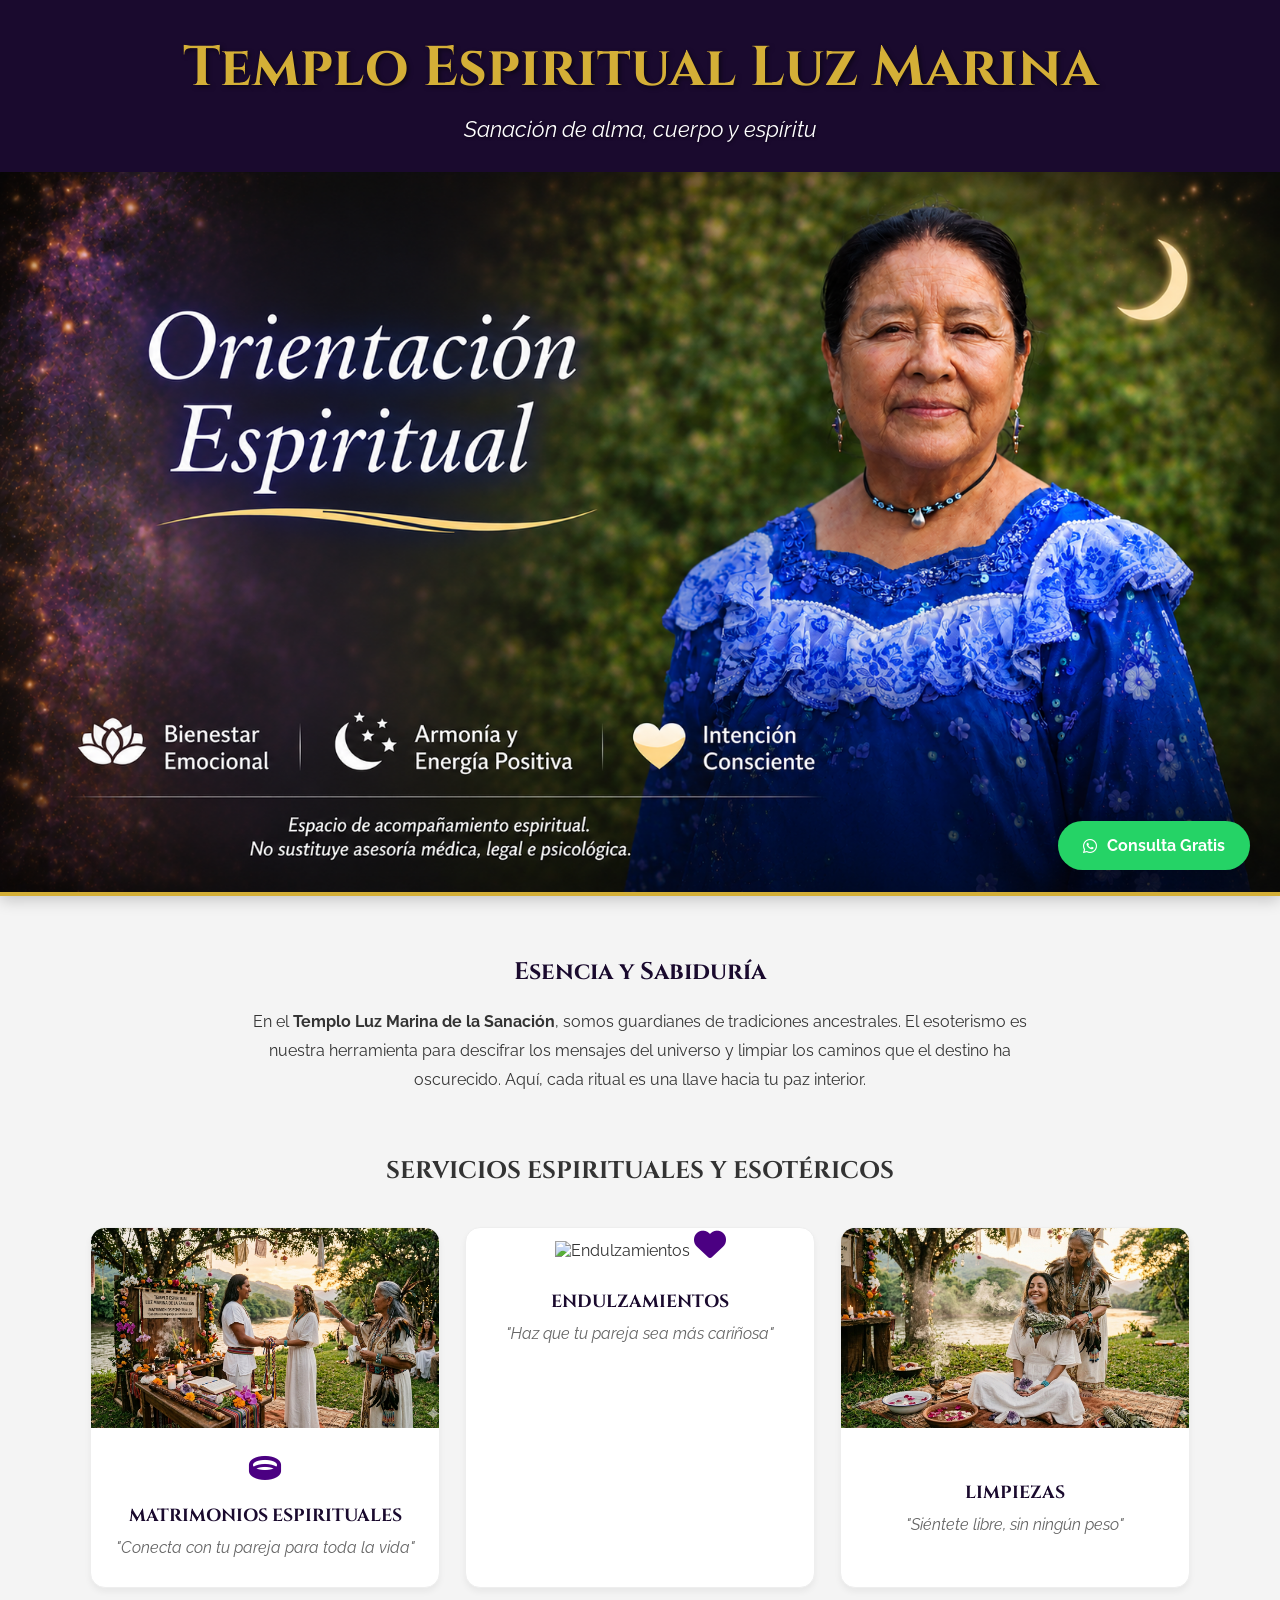
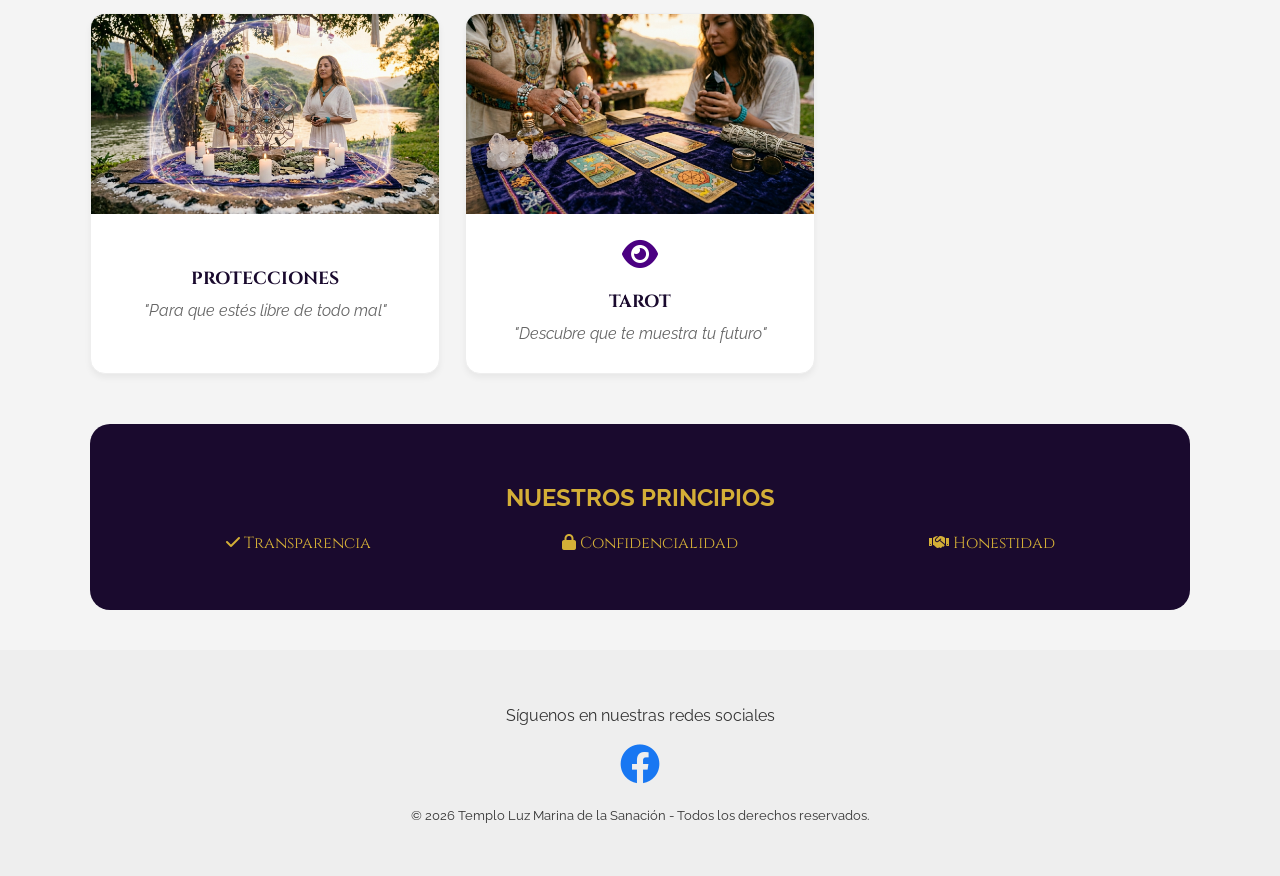
==== index.html @ 61e60ffb "Add files via upload" ====
<!DOCTYPE html>
<html lang="es">
<head>
    <meta charset="UTF-8">
    <meta name="viewport" content="width=device-width, initial-scale=1.0">
    <title>Templo Luz Marina - Sanación y Guía</title>
    <link href="https://fonts.googleapis.com/css2?family=Cinzel:wght@400;700&family=Raleway:wght@300;400&display=swap" rel="stylesheet">
    <link rel="stylesheet" href="https://cdnjs.cloudflare.com/ajax/libs/font-awesome/6.0.0/css/all.min.css">
    
    <style>
        :root {
            --oro: #D4AF37;
            --violeta-oscuro: #1a0a2e;
            --violeta-luz: #4b0082;
            --blanco: #ffffff;
        }

        body {
            margin: 0;
            font-family: 'Raleway', sans-serif;
            background-color: #f4f4f4;
            color: #333;
        }

        /* Hero Section - Panorámico equilibrado */
        header {
            width: 100%;
            border-bottom: 4px solid var(--oro);
            box-shadow: 0 4px 15px rgba(0,0,0,0.2);
            background-color: var(--violeta-oscuro);
            display: flex;
            flex-direction: column;
        }

        /* Bloque de texto equilibrado */
        .header-text-block {
            text-align: center;
            padding: 30px 20px;
            background: var(--violeta-oscuro);
            margin: 0;
        }

        .header-image {
            width: 100%;
            height: auto;
            display: block;
        }

        /* Estilos del Título Principal en Código */
        .header-text-block h1 { 
            font-family: 'Cinzel', serif; 
            font-size: 3.5rem; 
            margin: 0 0 10px 0; 
            color: var(--oro);
            text-shadow: 2px 2px 4px rgba(0,0,0,0.5); 
        }

        /* Estilos del Subtítulo en Código */
        .header-text-block p { 
            font-size: 1.4rem; 
            color: #fff; 
            font-style: italic; 
            margin: 0;
            text-shadow: 1px 1px 3px rgba(0,0,0,0.5); 
        }

        .container { max-width: 1100px; margin: auto; padding: 40px 20px; }

        /* Secciones */
        .seccion-texto { text-align: center; margin-bottom: 60px; }
        .seccion-texto h2 { font-family: 'Cinzel', serif; color: var(--violeta-oscuro); }
        .seccion-texto p { line-height: 1.8; max-width: 800px; margin: auto; }

        /* Cuadrícula de Servicios */
        .servicios-grid {
            display: grid;
            grid-template-columns: repeat(auto-fit, minmax(300px, 1fr));
            gap: 25px;
        }

        .card {
            background: white;
            padding: 0 0 30px 0; 
            border-radius: 15px;
            text-align: center;
            border: 1px solid #eee;
            transition: transform 0.3s ease;
            overflow: hidden; 
            box-shadow: 0 4px 6px rgba(0,0,0,0.05);
        }

        .card:hover {
            transform: translateY(-10px);
            border-color: var(--oro);
        }

        /* Estilo para las imágenes de los servicios */
        .card img {
            width: 100%;
            height: 200px;
            object-fit: cover;
            margin-bottom: 20px;
        }

        .card i { font-size: 2rem; color: var(--violeta-luz); margin-bottom: 10px; }
        .card h3 { font-family: 'Cinzel', serif; font-size: 1.1rem; color: var(--violeta-oscuro); margin: 10px 15px; }
        .card p { margin: 0 15px; font-style: italic; color: #666; }

        /* Principios */
        .principios-bar {
            background: var(--violeta-oscuro);
            color: var(--oro);
            padding: 40px;
            text-align: center;
            border-radius: 20px;
            margin-top: 50px;
        }

        .principios-list {
            display: flex;
            justify-content: space-around;
            flex-wrap: wrap;
            list-style: none;
            padding: 0;
            font-family: 'Cinzel', serif;
        }

        /* Botón de Contacto Flotante */
        .floating-ws {
            position: fixed;
            bottom: 30px;
            right: 30px;
            background-color: #25d366;
            color: white;
            padding: 15px 25px;
            border-radius: 50px;
            text-decoration: none;
            font-weight: bold;
            box-shadow: 0 4px 15px rgba(0,0,0,0.2);
            z-index: 1000;
            display: flex;
            align-items: center;
            gap: 10px;
            transition: 0.3s ease;
        }

        .floating-ws:hover {
            background-color: #20b358;
            transform: scale(1.05);
        }

        footer { text-align: center; padding: 40px; background: #eee; }
        .fb-icon { color: #1877F2; font-size: 2.5rem; text-decoration: none; transition: 0.3s ease; }
        .fb-icon:hover { color: #145dbf; transform: scale(1.1); }

        /* Ajustes para pantallas de celulares */
        @media (max-width: 768px) {
            .header-text-block { padding: 20px 10px; }
            .header-text-block h1 { font-size: 2.0rem; }
            .header-text-block p { font-size: 1.0rem; }
        }

    </style>
</head>
<body>

<header>
    <div class="header-text-block">
        <h1>Templo Espiritual Luz Marina</h1>
        <p>Sanación de alma, cuerpo y espíritu</p>
    </div>
    <img src="portada.png" class="header-image" alt="Templo Espiritual Luz Marina">
</header>

<div class="container">
    <section class="seccion-texto">
        <h2>Esencia y Sabiduría</h2>
        <p>En el <strong>Templo Luz Marina de la Sanación</strong>, somos guardianes de tradiciones ancestrales. El esoterismo es nuestra herramienta para descifrar los mensajes del universo y limpiar los caminos que el destino ha oscurecido. Aquí, cada ritual es una llave hacia tu paz interior.</p>
    </section>

    <h2 style="text-align:center; font-family: 'Cinzel'; margin-bottom: 40px;">SERVICIOS ESPIRITUALES Y ESOTÉRICOS</h2>
    
    <div class="servicios-grid">
        <a href="https://wa.me/17164945963?text=Hola,%20te%20estoy%20contactando%20para%20realizar%20un%20matrimonio%20espiritual" target="_blank" class="card" style="text-decoration: none; color: inherit; display: block;">
            <img src="matrimonios.png.png" alt="Matrimonios Espirituales">
            <i class="fas fa-ring"></i>
            <h3>MATRIMONIOS ESPIRITUALES</h3>
            <p>"Conecta con tu pareja para toda la vida"</p>
        </a>

        <a href="https://wa.me/17164945963?text=Hola,%20te%20estoy%20contactando%20para%20realizar%20un%20endulzamiento" target="_blank" class="card" style="text-decoration: none; color: inherit; display: block;">
            <img src="endulzamientos.png.png" alt="Endulzamientos">
            <i class="fas fa-heart"></i>
            <h3>ENDULZAMIENTOS</h3>
            <p>"Haz que tu pareja sea más cariñosa"</p>
        </a>

        <a href="https://wa.me/17164945963?text=Hola,%20te%20estoy%20contactando%20para%20realizar%20una%20limpieza" target="_blank" class="card" style="text-decoration: none; color: inherit; display: block;">
            <img src="limpiezas.png.png" alt="Limpiezas">
            <i class="fas fa-sparkles"></i>
            <h3>LIMPIEZAS</h3>
            <p>"Siéntete libre, sin ningún peso"</p>
        </a>

        <a href="https://wa.me/17164945963?text=Hola,%20te%20estoy%20contactando%20para%20realizar%20una%20protecci%C3%B3n" target="_blank" class="card" style="text-decoration: none; color: inherit; display: block;">
            <img src="protecciones.png.png" alt="Protecciones">
            <i class="fas fa-shield-halved"></i>
            <h3>PROTECCIONES</h3>
            <p>"Para que estés libre de todo mal"</p>
        </a>

        <a href="https://wa.me/17164945963?text=Hola,%20te%20estoy%20contactando%20para%20realizar%20una%20lectura%20de%20tarot" target="_blank" class="card" style="text-decoration: none; color: inherit; display: block;">
            <img src="tarot.png.png" alt="Tarot">
            <i class="fas fa-eye"></i>
            <h3>TAROT</h3>
            <p>"Descubre que te muestra tu futuro"</p>
        </a>
    </div>

    <section class="principios-bar">
        <h2>NUESTROS PRINCIPIOS</h2>
        <ul class="principios-list">
            <li><i class="fas fa-check"></i> Transparencia</li>
            <li><i class="fas fa-lock"></i> Confidencialidad</li>
            <li><i class="fas fa-handshake"></i> Honestidad</li>
        </ul>
    </section>
</div>

<footer>
    <p>Síguenos en nuestras redes sociales</p>
    <a href="https://www.facebook.com/share/1Cs2CibDxt/?mibextid=wwXIfr" class="fb-icon" target="_blank"><i class="fab fa-facebook"></i></a>
    <p style="font-size: 0.8rem; margin-top: 20px;">&copy; 2026 Templo Luz Marina de la Sanación - Todos los derechos reservados.</p>
</footer>

<a href="https://wa.me/17164945963?text=Hola,%20deseo%20una%20consulta%20en%20el%20Templo%20Luz%20Marina" class="floating-ws" target="_blank">
    <i class="fab fa-whatsapp"></i> Consulta Gratis
</a>

</body>
</html>
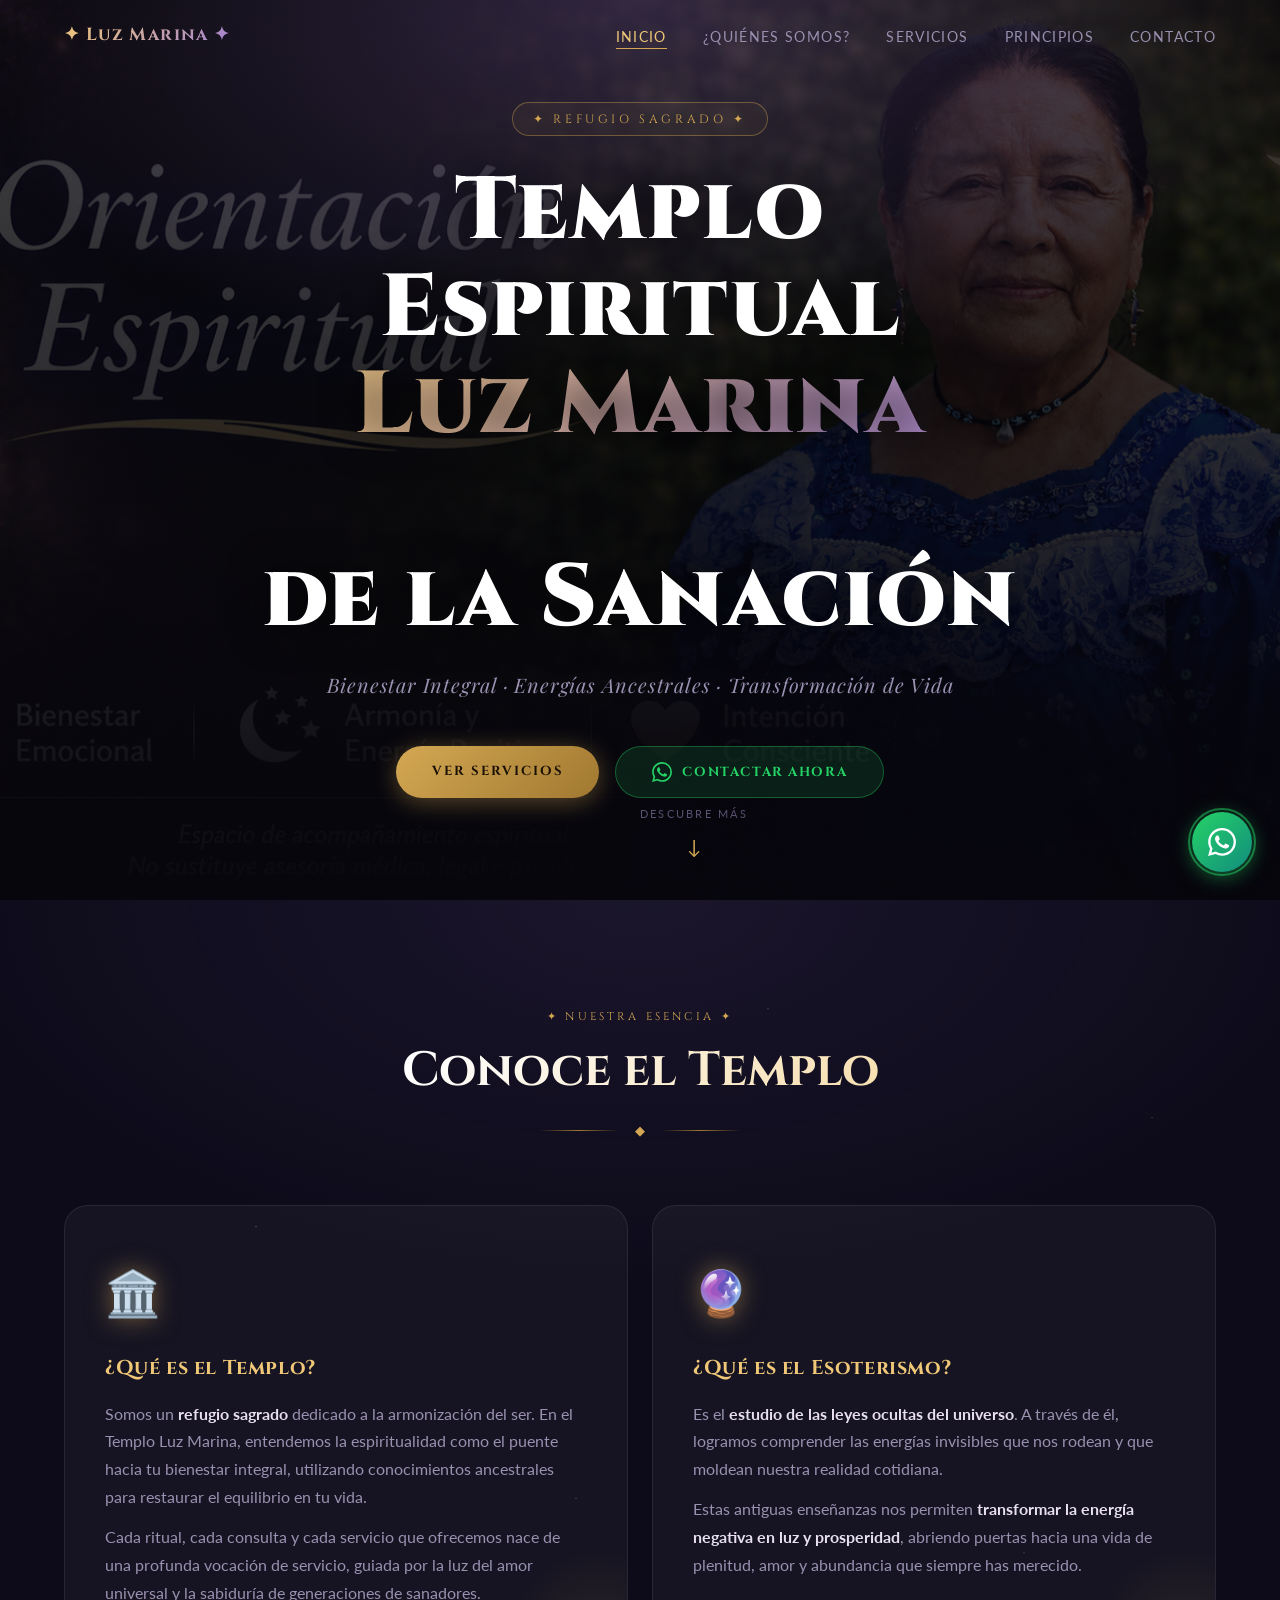
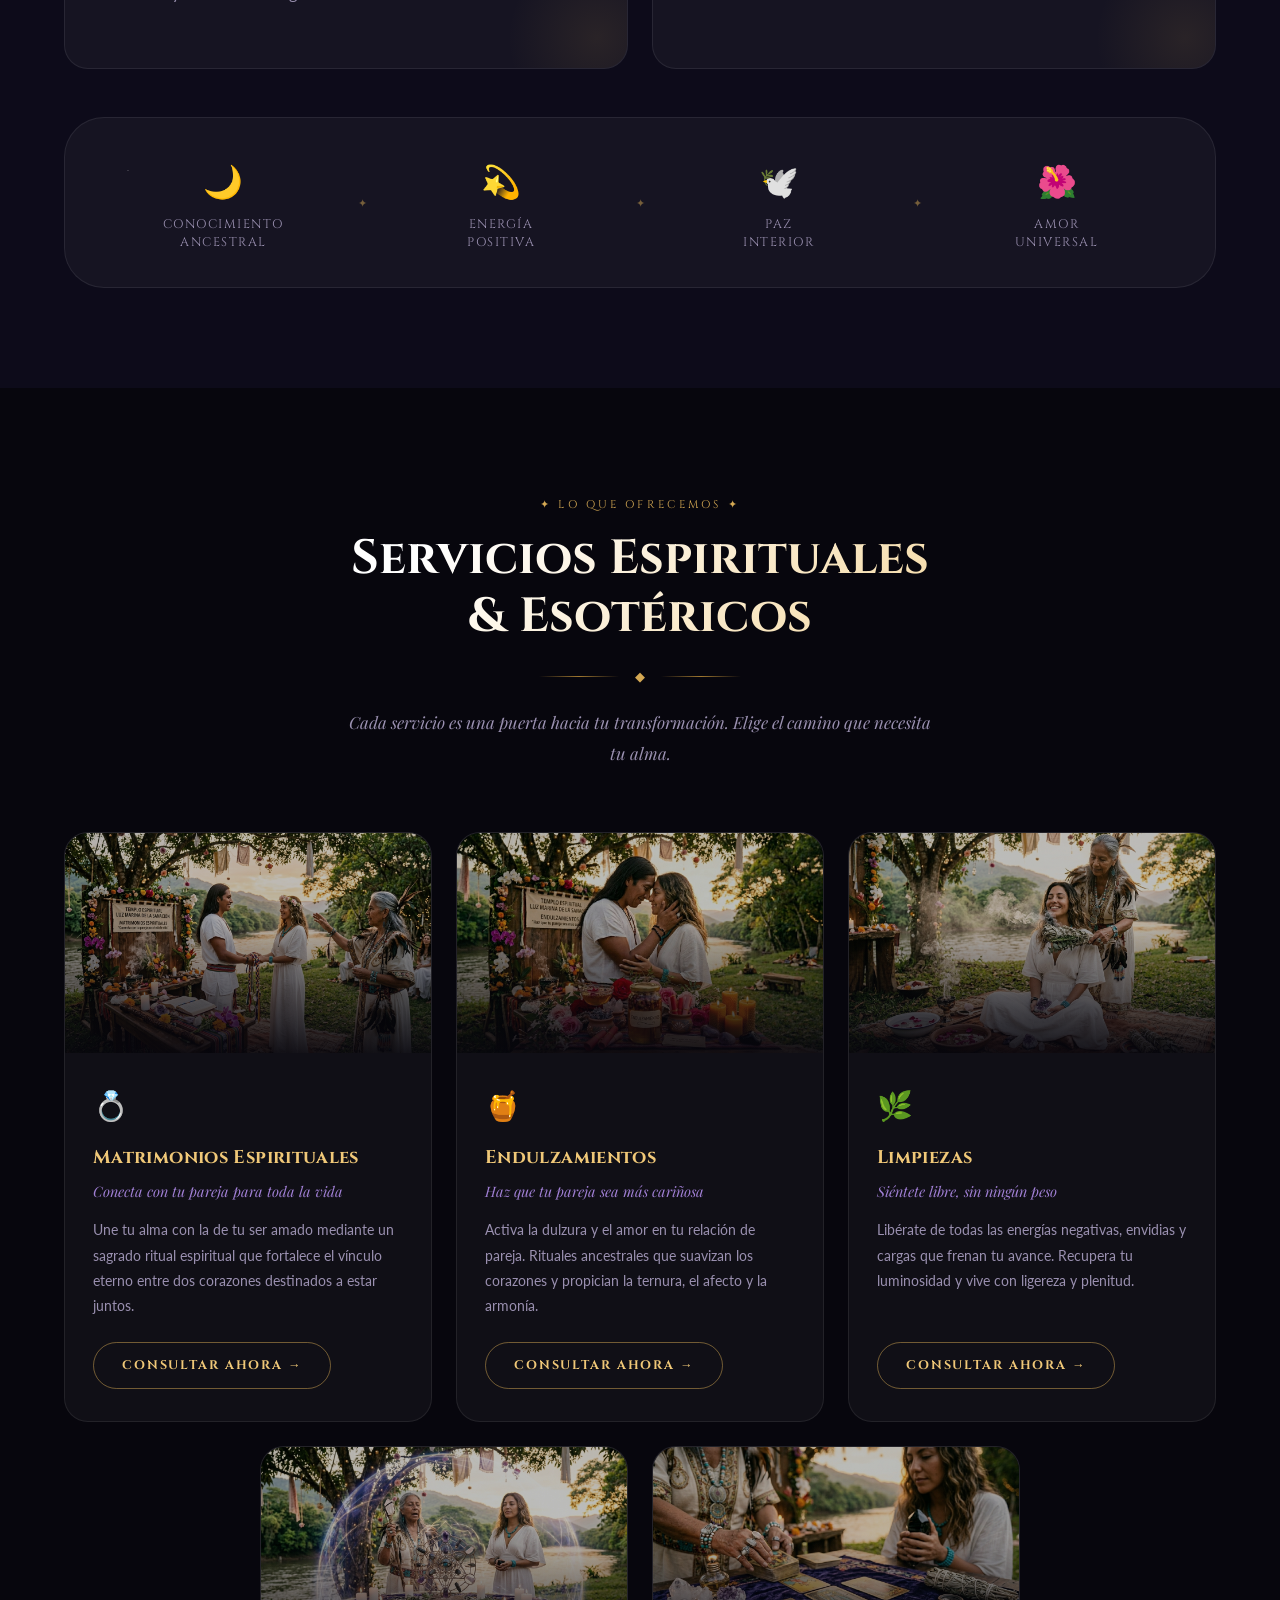
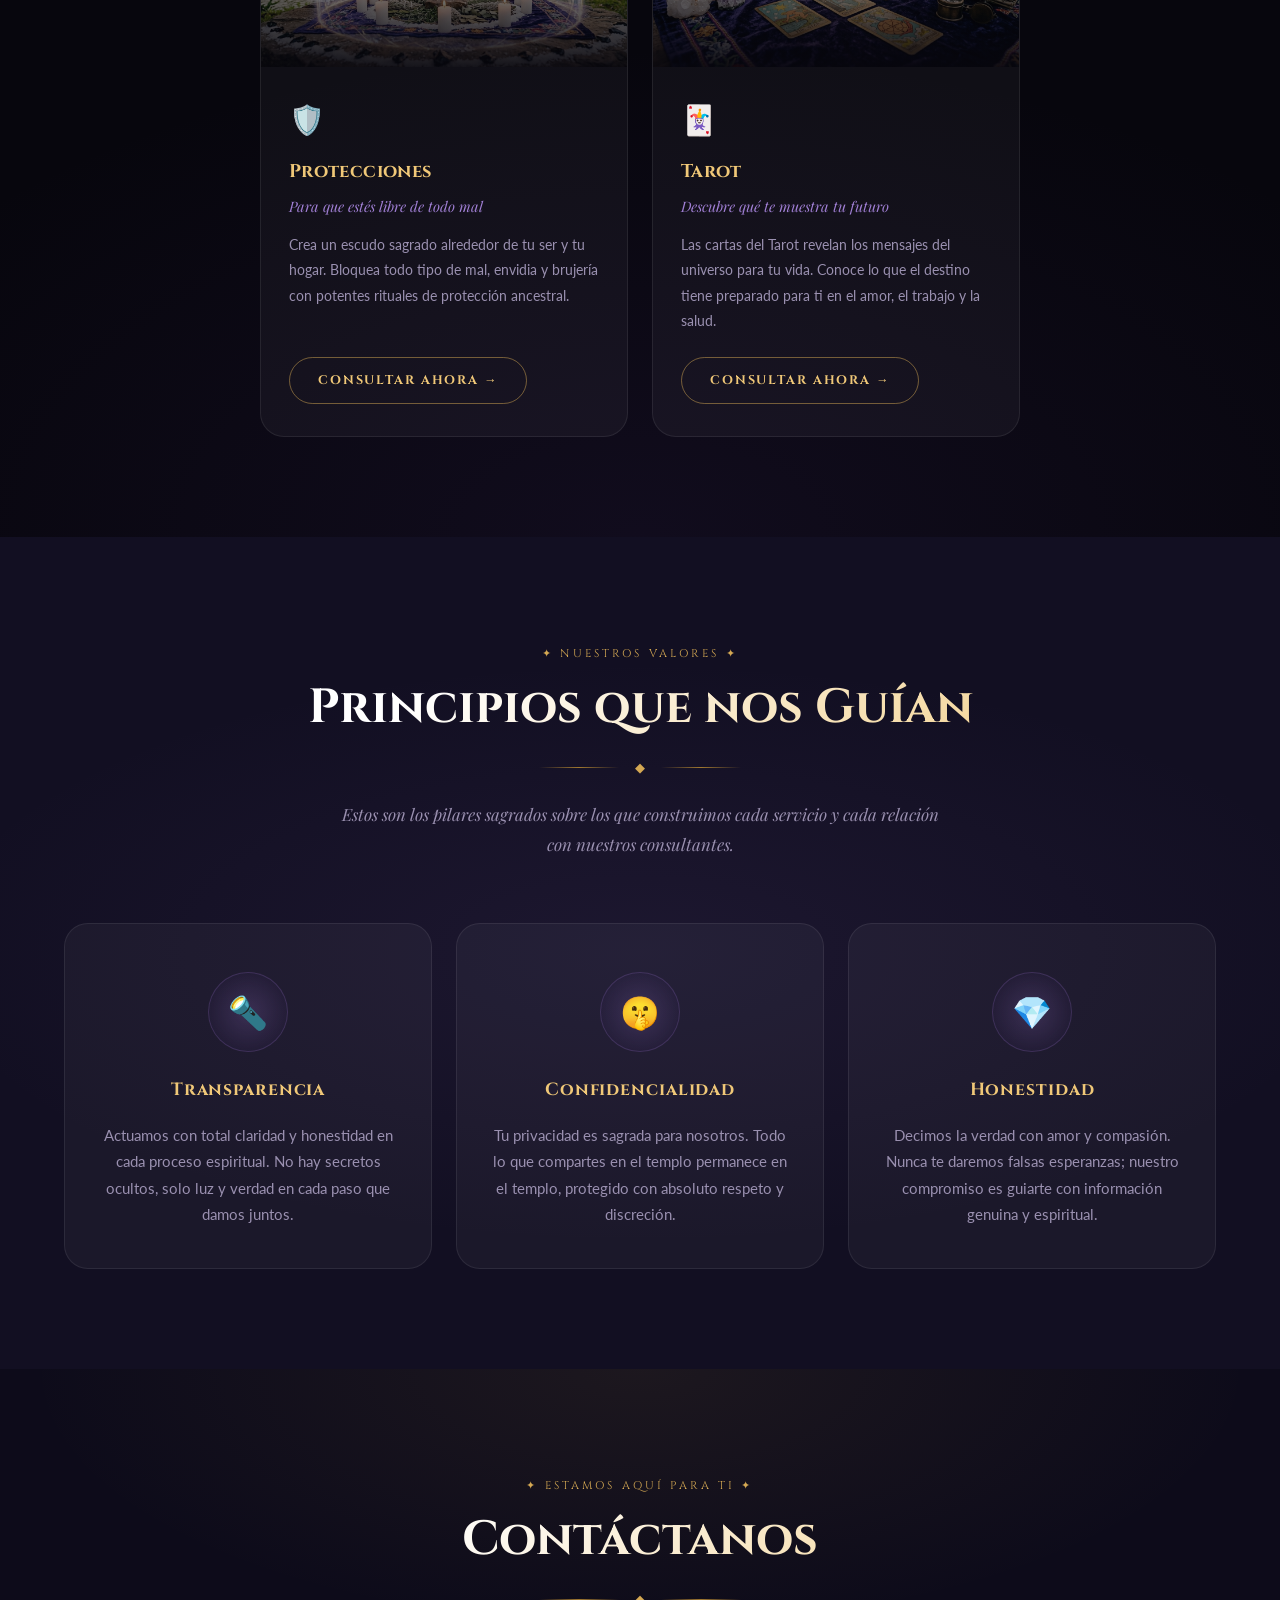
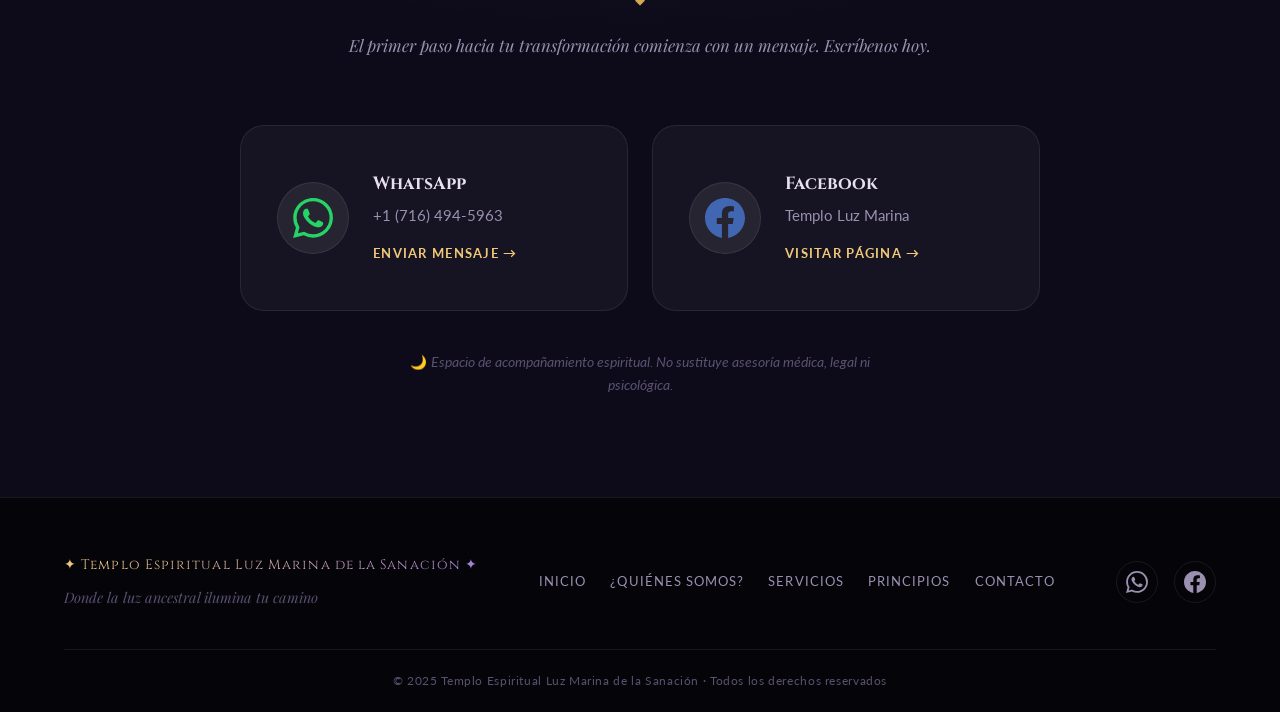
==== commit cfd51432: "Add files via upload" ====
--- a/index.html
+++ b/index.html
@@ -1,241 +1,353 @@
-<!DOCTYPE html>
-<html lang="es">
-<head>
-    <meta charset="UTF-8">
-    <meta name="viewport" content="width=device-width, initial-scale=1.0">
-    <title>Templo Luz Marina - Sanación y Guía</title>
-    <link href="https://fonts.googleapis.com/css2?family=Cinzel:wght@400;700&family=Raleway:wght@300;400&display=swap" rel="stylesheet">
-    <link rel="stylesheet" href="https://cdnjs.cloudflare.com/ajax/libs/font-awesome/6.0.0/css/all.min.css">
-    
-    <style>
-        :root {
-            --oro: #D4AF37;
-            --violeta-oscuro: #1a0a2e;
-            --violeta-luz: #4b0082;
-            --blanco: #ffffff;
-        }
-
-        body {
-            margin: 0;
-            font-family: 'Raleway', sans-serif;
-            background-color: #f4f4f4;
-            color: #333;
-        }
-
-        /* Hero Section - Panorámico equilibrado */
-        header {
-            width: 100%;
-            border-bottom: 4px solid var(--oro);
-            box-shadow: 0 4px 15px rgba(0,0,0,0.2);
-            background-color: var(--violeta-oscuro);
-            display: flex;
-            flex-direction: column;
-        }
-
-        /* Bloque de texto equilibrado */
-        .header-text-block {
-            text-align: center;
-            padding: 30px 20px;
-            background: var(--violeta-oscuro);
-            margin: 0;
-        }
-
-        .header-image {
-            width: 100%;
-            height: auto;
-            display: block;
-        }
-
-        /* Estilos del Título Principal en Código */
-        .header-text-block h1 { 
-            font-family: 'Cinzel', serif; 
-            font-size: 3.5rem; 
-            margin: 0 0 10px 0; 
-            color: var(--oro);
-            text-shadow: 2px 2px 4px rgba(0,0,0,0.5); 
-        }
-
-        /* Estilos del Subtítulo en Código */
-        .header-text-block p { 
-            font-size: 1.4rem; 
-            color: #fff; 
-            font-style: italic; 
-            margin: 0;
-            text-shadow: 1px 1px 3px rgba(0,0,0,0.5); 
-        }
-
-        .container { max-width: 1100px; margin: auto; padding: 40px 20px; }
-
-        /* Secciones */
-        .seccion-texto { text-align: center; margin-bottom: 60px; }
-        .seccion-texto h2 { font-family: 'Cinzel', serif; color: var(--violeta-oscuro); }
-        .seccion-texto p { line-height: 1.8; max-width: 800px; margin: auto; }
-
-        /* Cuadrícula de Servicios */
-        .servicios-grid {
-            display: grid;
-            grid-template-columns: repeat(auto-fit, minmax(300px, 1fr));
-            gap: 25px;
-        }
-
-        .card {
-            background: white;
-            padding: 0 0 30px 0; 
-            border-radius: 15px;
-            text-align: center;
-            border: 1px solid #eee;
-            transition: transform 0.3s ease;
-            overflow: hidden; 
-            box-shadow: 0 4px 6px rgba(0,0,0,0.05);
-        }
-
-        .card:hover {
-            transform: translateY(-10px);
-            border-color: var(--oro);
-        }
-
-        /* Estilo para las imágenes de los servicios */
-        .card img {
-            width: 100%;
-            height: 200px;
-            object-fit: cover;
-            margin-bottom: 20px;
-        }
-
-        .card i { font-size: 2rem; color: var(--violeta-luz); margin-bottom: 10px; }
-        .card h3 { font-family: 'Cinzel', serif; font-size: 1.1rem; color: var(--violeta-oscuro); margin: 10px 15px; }
-        .card p { margin: 0 15px; font-style: italic; color: #666; }
-
-        /* Principios */
-        .principios-bar {
-            background: var(--violeta-oscuro);
-            color: var(--oro);
-            padding: 40px;
-            text-align: center;
-            border-radius: 20px;
-            margin-top: 50px;
-        }
-
-        .principios-list {
-            display: flex;
-            justify-content: space-around;
-            flex-wrap: wrap;
-            list-style: none;
-            padding: 0;
-            font-family: 'Cinzel', serif;
-        }
-
-        /* Botón de Contacto Flotante */
-        .floating-ws {
-            position: fixed;
-            bottom: 30px;
-            right: 30px;
-            background-color: #25d366;
-            color: white;
-            padding: 15px 25px;
-            border-radius: 50px;
-            text-decoration: none;
-            font-weight: bold;
-            box-shadow: 0 4px 15px rgba(0,0,0,0.2);
-            z-index: 1000;
-            display: flex;
-            align-items: center;
-            gap: 10px;
-            transition: 0.3s ease;
-        }
-
-        .floating-ws:hover {
-            background-color: #20b358;
-            transform: scale(1.05);
-        }
-
-        footer { text-align: center; padding: 40px; background: #eee; }
-        .fb-icon { color: #1877F2; font-size: 2.5rem; text-decoration: none; transition: 0.3s ease; }
-        .fb-icon:hover { color: #145dbf; transform: scale(1.1); }
-
-        /* Ajustes para pantallas de celulares */
-        @media (max-width: 768px) {
-            .header-text-block { padding: 20px 10px; }
-            .header-text-block h1 { font-size: 2.0rem; }
-            .header-text-block p { font-size: 1.0rem; }
-        }
-
-    </style>
-</head>
-<body>
-
-<header>
-    <div class="header-text-block">
-        <h1>Templo Espiritual Luz Marina</h1>
-        <p>Sanación de alma, cuerpo y espíritu</p>
-    </div>
-    <img src="portada.png" class="header-image" alt="Templo Espiritual Luz Marina">
-</header>
-
-<div class="container">
-    <section class="seccion-texto">
-        <h2>Esencia y Sabiduría</h2>
-        <p>En el <strong>Templo Luz Marina de la Sanación</strong>, somos guardianes de tradiciones ancestrales. El esoterismo es nuestra herramienta para descifrar los mensajes del universo y limpiar los caminos que el destino ha oscurecido. Aquí, cada ritual es una llave hacia tu paz interior.</p>
-    </section>
-
-    <h2 style="text-align:center; font-family: 'Cinzel'; margin-bottom: 40px;">SERVICIOS ESPIRITUALES Y ESOTÉRICOS</h2>
-    
-    <div class="servicios-grid">
-        <a href="https://wa.me/17164945963?text=Hola,%20te%20estoy%20contactando%20para%20realizar%20un%20matrimonio%20espiritual" target="_blank" class="card" style="text-decoration: none; color: inherit; display: block;">
-            <img src="matrimonios.png.png" alt="Matrimonios Espirituales">
-            <i class="fas fa-ring"></i>
-            <h3>MATRIMONIOS ESPIRITUALES</h3>
-            <p>"Conecta con tu pareja para toda la vida"</p>
-        </a>
-
-        <a href="https://wa.me/17164945963?text=Hola,%20te%20estoy%20contactando%20para%20realizar%20un%20endulzamiento" target="_blank" class="card" style="text-decoration: none; color: inherit; display: block;">
-            <img src="endulzamientos.png.png" alt="Endulzamientos">
-            <i class="fas fa-heart"></i>
-            <h3>ENDULZAMIENTOS</h3>
-            <p>"Haz que tu pareja sea más cariñosa"</p>
-        </a>
-
-        <a href="https://wa.me/17164945963?text=Hola,%20te%20estoy%20contactando%20para%20realizar%20una%20limpieza" target="_blank" class="card" style="text-decoration: none; color: inherit; display: block;">
-            <img src="limpiezas.png.png" alt="Limpiezas">
-            <i class="fas fa-sparkles"></i>
-            <h3>LIMPIEZAS</h3>
-            <p>"Siéntete libre, sin ningún peso"</p>
-        </a>
-
-        <a href="https://wa.me/17164945963?text=Hola,%20te%20estoy%20contactando%20para%20realizar%20una%20protecci%C3%B3n" target="_blank" class="card" style="text-decoration: none; color: inherit; display: block;">
-            <img src="protecciones.png.png" alt="Protecciones">
-            <i class="fas fa-shield-halved"></i>
-            <h3>PROTECCIONES</h3>
-            <p>"Para que estés libre de todo mal"</p>
-        </a>
-
-        <a href="https://wa.me/17164945963?text=Hola,%20te%20estoy%20contactando%20para%20realizar%20una%20lectura%20de%20tarot" target="_blank" class="card" style="text-decoration: none; color: inherit; display: block;">
-            <img src="tarot.png.png" alt="Tarot">
-            <i class="fas fa-eye"></i>
-            <h3>TAROT</h3>
-            <p>"Descubre que te muestra tu futuro"</p>
-        </a>
-    </div>
-
-    <section class="principios-bar">
-        <h2>NUESTROS PRINCIPIOS</h2>
-        <ul class="principios-list">
-            <li><i class="fas fa-check"></i> Transparencia</li>
-            <li><i class="fas fa-lock"></i> Confidencialidad</li>
-            <li><i class="fas fa-handshake"></i> Honestidad</li>
-        </ul>
-    </section>
-</div>
-
-<footer>
-    <p>Síguenos en nuestras redes sociales</p>
-    <a href="https://www.facebook.com/share/1Cs2CibDxt/?mibextid=wwXIfr" class="fb-icon" target="_blank"><i class="fab fa-facebook"></i></a>
-    <p style="font-size: 0.8rem; margin-top: 20px;">&copy; 2026 Templo Luz Marina de la Sanación - Todos los derechos reservados.</p>
-</footer>
-
-<a href="https://wa.me/17164945963?text=Hola,%20deseo%20una%20consulta%20en%20el%20Templo%20Luz%20Marina" class="floating-ws" target="_blank">
-    <i class="fab fa-whatsapp"></i> Consulta Gratis
-</a>
-
-</body>
-</html>+<!DOCTYPE html>
+<html lang="es">
+<head>
+  <meta charset="UTF-8" />
+  <meta name="viewport" content="width=device-width, initial-scale=1.0" />
+  <title>Templo Espiritual Luz Marina de la Sanación</title>
+  <meta name="description" content="Templo Espiritual Luz Marina de la Sanación – Refugio sagrado dedicado a la armonización del ser. Matrimonios espirituales, endulzamientos, limpiezas, protecciones y tarot." />
+  <link rel="preconnect" href="https://fonts.googleapis.com" />
+  <link rel="preconnect" href="https://fonts.gstatic.com" crossorigin />
+  <link href="https://fonts.googleapis.com/css2?family=Cinzel:wght@400;600;700;900&family=Lato:wght@300;400;700&family=Playfair+Display:ital,wght@0,400;0,700;1,400&display=swap" rel="stylesheet" />
+  <link rel="stylesheet" href="style.css" />
+</head>
+<body>
+
+  <!-- ===== FLOATING PARTICLES ===== -->
+  <div class="particles" id="particles"></div>
+
+  <!-- ===== NAVIGATION ===== -->
+  <nav class="navbar" id="navbar">
+    <div class="nav-inner">
+      <div class="nav-logo">✦ Luz Marina ✦</div>
+      <ul class="nav-links">
+        <li><a href="#inicio" id="nav-inicio">Inicio</a></li>
+        <li><a href="#quienes-somos" id="nav-quienes">¿Quiénes Somos?</a></li>
+        <li><a href="#servicios" id="nav-servicios">Servicios</a></li>
+        <li><a href="#principios" id="nav-principios">Principios</a></li>
+        <li><a href="#contacto" id="nav-contacto">Contacto</a></li>
+      </ul>
+      <button class="nav-toggle" id="navToggle" aria-label="Abrir menú">☰</button>
+    </div>
+  </nav>
+
+  <!-- ===== HERO / PORTADA ===== -->
+  <section class="hero" id="inicio">
+    <div class="hero-overlay"></div>
+    <img src="portada.png" alt="Orientación Espiritual – Templo Luz Marina" class="hero-img" />
+    <div class="hero-content">
+      <div class="hero-badge">✦ Refugio Sagrado ✦</div>
+      <h1 class="hero-title">Templo Espiritual<br /><span class="hero-accent">Luz Marina</span><br />de la Sanación</h1>
+      <p class="hero-subtitle">Bienestar Integral · Energías Ancestrales · Transformación de Vida</p>
+      <div class="hero-cta">
+        <a href="#servicios" class="btn-primary" id="hero-cta-servicios">Ver Servicios</a>
+        <a href="https://wa.me/17164945963" target="_blank" rel="noopener noreferrer" class="btn-whatsapp" id="hero-cta-whatsapp">
+          <svg viewBox="0 0 24 24" fill="currentColor" width="20" height="20"><path d="M17.472 14.382c-.297-.149-1.758-.867-2.03-.967-.273-.099-.471-.148-.67.15-.197.297-.767.966-.94 1.164-.173.199-.347.223-.644.075-.297-.15-1.255-.463-2.39-1.475-.883-.788-1.48-1.761-1.653-2.059-.173-.297-.018-.458.13-.606.134-.133.298-.347.446-.52.149-.174.198-.298.298-.497.099-.198.05-.371-.025-.52-.075-.149-.669-1.612-.916-2.207-.242-.579-.487-.5-.669-.51-.173-.008-.371-.01-.57-.01-.198 0-.52.074-.792.372-.272.297-1.04 1.016-1.04 2.479 0 1.462 1.065 2.875 1.213 3.074.149.198 2.096 3.2 5.077 4.487.709.306 1.262.489 1.694.625.712.227 1.36.195 1.871.118.571-.085 1.758-.719 2.006-1.413.248-.694.248-1.289.173-1.413-.074-.124-.272-.198-.57-.347m-5.421 7.403h-.004a9.87 9.87 0 01-5.031-1.378l-.361-.214-3.741.982.998-3.648-.235-.374a9.86 9.86 0 01-1.51-5.26c.001-5.45 4.436-9.884 9.888-9.884 2.64 0 5.122 1.03 6.988 2.898a9.825 9.825 0 012.893 6.994c-.003 5.45-4.437 9.884-9.885 9.884m8.413-18.297A11.815 11.815 0 0012.05 0C5.495 0 .16 5.335.157 11.892c0 2.096.547 4.142 1.588 5.945L.057 24l6.305-1.654a11.882 11.882 0 005.683 1.448h.005c6.554 0 11.89-5.335 11.893-11.893a11.821 11.821 0 00-3.48-8.413z"/></svg>
+          Contactar ahora
+        </a>
+      </div>
+    </div>
+    <div class="hero-scroll-indicator">
+      <span>Descubre más</span>
+      <div class="scroll-arrow">↓</div>
+    </div>
+  </section>
+
+  <!-- ===== QUIÉNES SOMOS / ESOTERISMO ===== -->
+  <section class="about" id="quienes-somos">
+    <div class="section-stars"></div>
+    <div class="container">
+      <div class="section-header">
+        <div class="section-badge">✦ Nuestra Esencia ✦</div>
+        <h2 class="section-title">Conoce el Templo</h2>
+        <div class="title-divider">
+          <span class="divider-line"></span>
+          <span class="divider-gem">◆</span>
+          <span class="divider-line"></span>
+        </div>
+      </div>
+
+      <div class="about-grid">
+        <div class="about-card" id="card-templo">
+          <div class="about-card-icon">🏛️</div>
+          <h3>¿Qué es el Templo?</h3>
+          <p>
+            Somos un <strong>refugio sagrado</strong> dedicado a la armonización del ser. En el Templo Luz Marina, entendemos la espiritualidad como el puente hacia tu bienestar integral, utilizando conocimientos ancestrales para restaurar el equilibrio en tu vida.
+          </p>
+          <p>
+            Cada ritual, cada consulta y cada servicio que ofrecemos nace de una profunda vocación de servicio, guiada por la luz del amor universal y la sabiduría de generaciones de sanadores.
+          </p>
+          <div class="about-card-glow"></div>
+        </div>
+
+        <div class="about-card" id="card-esoterismo">
+          <div class="about-card-icon">🔮</div>
+          <h3>¿Qué es el Esoterismo?</h3>
+          <p>
+            Es el <strong>estudio de las leyes ocultas del universo</strong>. A través de él, logramos comprender las energías invisibles que nos rodean y que moldean nuestra realidad cotidiana.
+          </p>
+          <p>
+            Estas antiguas enseñanzas nos permiten <strong>transformar la energía negativa en luz y prosperidad</strong>, abriendo puertas hacia una vida de plenitud, amor y abundancia que siempre has merecido.
+          </p>
+          <div class="about-card-glow"></div>
+        </div>
+      </div>
+
+      <div class="about-stats">
+        <div class="stat-item">
+          <div class="stat-icon">🌙</div>
+          <div class="stat-text">Conocimiento<br />Ancestral</div>
+        </div>
+        <div class="stat-divider">✦</div>
+        <div class="stat-item">
+          <div class="stat-icon">💫</div>
+          <div class="stat-text">Energía<br />Positiva</div>
+        </div>
+        <div class="stat-divider">✦</div>
+        <div class="stat-item">
+          <div class="stat-icon">🕊️</div>
+          <div class="stat-text">Paz<br />Interior</div>
+        </div>
+        <div class="stat-divider">✦</div>
+        <div class="stat-item">
+          <div class="stat-icon">🌺</div>
+          <div class="stat-text">Amor<br />Universal</div>
+        </div>
+      </div>
+    </div>
+  </section>
+
+  <!-- ===== SERVICIOS ===== -->
+  <section class="services" id="servicios">
+    <div class="container">
+      <div class="section-header">
+        <div class="section-badge">✦ Lo que ofrecemos ✦</div>
+        <h2 class="section-title">Servicios Espirituales<br />&amp; Esotéricos</h2>
+        <div class="title-divider">
+          <span class="divider-line"></span>
+          <span class="divider-gem">◆</span>
+          <span class="divider-line"></span>
+        </div>
+        <p class="section-subtitle">Cada servicio es una puerta hacia tu transformación. Elige el camino que necesita tu alma.</p>
+      </div>
+
+      <div class="services-grid">
+
+        <!-- MATRIMONIOS -->
+        <div class="service-card" id="service-matrimonios">
+          <div class="service-img-wrapper">
+            <img src="matrimonios.png.png" alt="Matrimonios Espirituales" class="service-img" />
+            <div class="service-img-overlay"></div>
+          </div>
+          <div class="service-content">
+            <div class="service-icon">💍</div>
+            <h3 class="service-title">Matrimonios Espirituales</h3>
+            <p class="service-tagline">Conecta con tu pareja para toda la vida</p>
+            <p class="service-desc">Une tu alma con la de tu ser amado mediante un sagrado ritual espiritual que fortalece el vínculo eterno entre dos corazones destinados a estar juntos.</p>
+            <a href="https://wa.me/17164945963?text=Hola,%20me%20interesa%20el%20servicio%20de%20Matrimonios%20Espirituales" target="_blank" rel="noopener noreferrer" class="service-btn" id="btn-matrimonios">
+              Consultar ahora →
+            </a>
+          </div>
+        </div>
+
+        <!-- ENDULZAMIENTOS -->
+        <div class="service-card" id="service-endulzamientos">
+          <div class="service-img-wrapper">
+            <img src="endulzamientos.png.png" alt="Endulzamientos" class="service-img" />
+            <div class="service-img-overlay"></div>
+          </div>
+          <div class="service-content">
+            <div class="service-icon">🍯</div>
+            <h3 class="service-title">Endulzamientos</h3>
+            <p class="service-tagline">Haz que tu pareja sea más cariñosa</p>
+            <p class="service-desc">Activa la dulzura y el amor en tu relación de pareja. Rituales ancestrales que suavizan los corazones y propician la ternura, el afecto y la armonía.</p>
+            <a href="https://wa.me/17164945963?text=Hola,%20me%20interesa%20el%20servicio%20de%20Endulzamientos" target="_blank" rel="noopener noreferrer" class="service-btn" id="btn-endulzamientos">
+              Consultar ahora →
+            </a>
+          </div>
+        </div>
+
+        <!-- LIMPIEZAS -->
+        <div class="service-card" id="service-limpiezas">
+          <div class="service-img-wrapper">
+            <img src="limpiezas.png.png" alt="Limpiezas Espirituales" class="service-img" />
+            <div class="service-img-overlay"></div>
+          </div>
+          <div class="service-content">
+            <div class="service-icon">🌿</div>
+            <h3 class="service-title">Limpiezas</h3>
+            <p class="service-tagline">Siéntete libre, sin ningún peso</p>
+            <p class="service-desc">Libérate de todas las energías negativas, envidias y cargas que frenan tu avance. Recupera tu luminosidad y vive con ligereza y plenitud.</p>
+            <a href="https://wa.me/17164945963?text=Hola,%20me%20interesa%20el%20servicio%20de%20Limpiezas%20Espirituales" target="_blank" rel="noopener noreferrer" class="service-btn" id="btn-limpiezas">
+              Consultar ahora →
+            </a>
+          </div>
+        </div>
+
+        <!-- PROTECCIONES -->
+        <div class="service-card" id="service-protecciones">
+          <div class="service-img-wrapper">
+            <img src="protecciones.png.png" alt="Protecciones Espirituales" class="service-img" />
+            <div class="service-img-overlay"></div>
+          </div>
+          <div class="service-content">
+            <div class="service-icon">🛡️</div>
+            <h3 class="service-title">Protecciones</h3>
+            <p class="service-tagline">Para que estés libre de todo mal</p>
+            <p class="service-desc">Crea un escudo sagrado alrededor de tu ser y tu hogar. Bloquea todo tipo de mal, envidia y brujería con potentes rituales de protección ancestral.</p>
+            <a href="https://wa.me/17164945963?text=Hola,%20me%20interesa%20el%20servicio%20de%20Protecciones%20Espirituales" target="_blank" rel="noopener noreferrer" class="service-btn" id="btn-protecciones">
+              Consultar ahora →
+            </a>
+          </div>
+        </div>
+
+        <!-- TAROT -->
+        <div class="service-card service-card--featured" id="service-tarot">
+          <div class="service-img-wrapper">
+            <img src="tarot.png.png" alt="Lectura de Tarot" class="service-img" />
+            <div class="service-img-overlay"></div>
+          </div>
+          <div class="service-content">
+            <div class="service-icon">🃏</div>
+            <h3 class="service-title">Tarot</h3>
+            <p class="service-tagline">Descubre qué te muestra tu futuro</p>
+            <p class="service-desc">Las cartas del Tarot revelan los mensajes del universo para tu vida. Conoce lo que el destino tiene preparado para ti en el amor, el trabajo y la salud.</p>
+            <a href="https://wa.me/17164945963?text=Hola,%20me%20interesa%20una%20lectura%20de%20Tarot" target="_blank" rel="noopener noreferrer" class="service-btn" id="btn-tarot">
+              Consultar ahora →
+            </a>
+          </div>
+        </div>
+
+      </div>
+    </div>
+  </section>
+
+  <!-- ===== PRINCIPIOS ===== -->
+  <section class="principles" id="principios">
+    <div class="container">
+      <div class="section-header">
+        <div class="section-badge">✦ Nuestros valores ✦</div>
+        <h2 class="section-title">Principios que nos Guían</h2>
+        <div class="title-divider">
+          <span class="divider-line"></span>
+          <span class="divider-gem">◆</span>
+          <span class="divider-line"></span>
+        </div>
+        <p class="section-subtitle">Estos son los pilares sagrados sobre los que construimos cada servicio y cada relación con nuestros consultantes.</p>
+      </div>
+
+      <div class="principles-grid">
+        <div class="principle-card" id="principle-transparencia">
+          <div class="principle-orb">
+            <span class="principle-icon">🔦</span>
+          </div>
+          <h3 class="principle-title">Transparencia</h3>
+          <p class="principle-desc">Actuamos con total claridad y honestidad en cada proceso espiritual. No hay secretos ocultos, solo luz y verdad en cada paso que damos juntos.</p>
+          <div class="principle-line"></div>
+        </div>
+
+        <div class="principle-card" id="principle-confidencialidad">
+          <div class="principle-orb">
+            <span class="principle-icon">🤫</span>
+          </div>
+          <h3 class="principle-title">Confidencialidad</h3>
+          <p class="principle-desc">Tu privacidad es sagrada para nosotros. Todo lo que compartes en el templo permanece en el templo, protegido con absoluto respeto y discreción.</p>
+          <div class="principle-line"></div>
+        </div>
+
+        <div class="principle-card" id="principle-honestidad">
+          <div class="principle-orb">
+            <span class="principle-icon">💎</span>
+          </div>
+          <h3 class="principle-title">Honestidad</h3>
+          <p class="principle-desc">Decimos la verdad con amor y compasión. Nunca te daremos falsas esperanzas; nuestro compromiso es guiarte con información genuina y espiritual.</p>
+          <div class="principle-line"></div>
+        </div>
+      </div>
+    </div>
+  </section>
+
+  <!-- ===== CONTACTO ===== -->
+  <section class="contact" id="contacto">
+    <div class="container">
+      <div class="section-header">
+        <div class="section-badge">✦ Estamos aquí para ti ✦</div>
+        <h2 class="section-title">Contáctanos</h2>
+        <div class="title-divider">
+          <span class="divider-line"></span>
+          <span class="divider-gem">◆</span>
+          <span class="divider-line"></span>
+        </div>
+        <p class="section-subtitle">El primer paso hacia tu transformación comienza con un mensaje. Escríbenos hoy.</p>
+      </div>
+
+      <div class="contact-grid">
+        <a href="https://wa.me/17164945963?text=Hola,%20me%20gustar%C3%ADa%20recibir%20informaci%C3%B3n%20sobre%20los%20servicios%20del%20Templo%20Espiritual%20Luz%20Marina" target="_blank" rel="noopener noreferrer" class="contact-card" id="contact-whatsapp">
+          <div class="contact-card-icon">
+            <svg viewBox="0 0 24 24" fill="currentColor" width="40" height="40"><path d="M17.472 14.382c-.297-.149-1.758-.867-2.03-.967-.273-.099-.471-.148-.67.15-.197.297-.767.966-.94 1.164-.173.199-.347.223-.644.075-.297-.15-1.255-.463-2.39-1.475-.883-.788-1.48-1.761-1.653-2.059-.173-.297-.018-.458.13-.606.134-.133.298-.347.446-.52.149-.174.198-.298.298-.497.099-.198.05-.371-.025-.52-.075-.149-.669-1.612-.916-2.207-.242-.579-.487-.5-.669-.51-.173-.008-.371-.01-.57-.01-.198 0-.52.074-.792.372-.272.297-1.04 1.016-1.04 2.479 0 1.462 1.065 2.875 1.213 3.074.149.198 2.096 3.2 5.077 4.487.709.306 1.262.489 1.694.625.712.227 1.36.195 1.871.118.571-.085 1.758-.719 2.006-1.413.248-.694.248-1.289.173-1.413-.074-.124-.272-.198-.57-.347m-5.421 7.403h-.004a9.87 9.87 0 01-5.031-1.378l-.361-.214-3.741.982.998-3.648-.235-.374a9.86 9.86 0 01-1.51-5.26c.001-5.45 4.436-9.884 9.888-9.884 2.64 0 5.122 1.03 6.988 2.898a9.825 9.825 0 012.893 6.994c-.003 5.45-4.437 9.884-9.885 9.884m8.413-18.297A11.815 11.815 0 0012.05 0C5.495 0 .16 5.335.157 11.892c0 2.096.547 4.142 1.588 5.945L.057 24l6.305-1.654a11.882 11.882 0 005.683 1.448h.005c6.554 0 11.89-5.335 11.893-11.893a11.821 11.821 0 00-3.48-8.413z"/></svg>
+          </div>
+          <div class="contact-card-text">
+            <h3>WhatsApp</h3>
+            <p>+1 (716) 494-5963</p>
+            <span class="contact-action">Enviar mensaje →</span>
+          </div>
+          <div class="contact-card-glow contact-card-glow--green"></div>
+        </a>
+
+        <a href="https://www.facebook.com/share/1Cs2CibDxt/?mibextid=wwXIfr" target="_blank" rel="noopener noreferrer" class="contact-card" id="contact-facebook">
+          <div class="contact-card-icon">
+            <svg viewBox="0 0 24 24" fill="currentColor" width="40" height="40"><path d="M24 12.073c0-6.627-5.373-12-12-12s-12 5.373-12 12c0 5.99 4.388 10.954 10.125 11.854v-8.385H7.078v-3.47h3.047V9.43c0-3.007 1.792-4.669 4.533-4.669 1.312 0 2.686.235 2.686.235v2.953H15.83c-1.491 0-1.956.925-1.956 1.874v2.25h3.328l-.532 3.47h-2.796v8.385C19.612 23.027 24 18.062 24 12.073z"/></svg>
+          </div>
+          <div class="contact-card-text">
+            <h3>Facebook</h3>
+            <p>Templo Luz Marina</p>
+            <span class="contact-action">Visitar página →</span>
+          </div>
+          <div class="contact-card-glow contact-card-glow--blue"></div>
+        </a>
+      </div>
+
+      <div class="contact-disclaimer">
+        <p>🌙 <em>Espacio de acompañamiento espiritual. No sustituye asesoría médica, legal ni psicológica.</em></p>
+      </div>
+    </div>
+  </section>
+
+  <!-- ===== FOOTER ===== -->
+  <footer class="footer">
+    <div class="container">
+      <div class="footer-inner">
+        <div class="footer-brand">
+          <div class="footer-logo">✦ Templo Espiritual Luz Marina de la Sanación ✦</div>
+          <p class="footer-tagline">Donde la luz ancestral ilumina tu camino</p>
+        </div>
+        <div class="footer-links">
+          <a href="#inicio">Inicio</a>
+          <a href="#quienes-somos">¿Quiénes Somos?</a>
+          <a href="#servicios">Servicios</a>
+          <a href="#principios">Principios</a>
+          <a href="#contacto">Contacto</a>
+        </div>
+        <div class="footer-social">
+          <a href="https://wa.me/17164945963" target="_blank" rel="noopener noreferrer" id="footer-whatsapp" aria-label="WhatsApp">
+            <svg viewBox="0 0 24 24" fill="currentColor" width="22" height="22"><path d="M17.472 14.382c-.297-.149-1.758-.867-2.03-.967-.273-.099-.471-.148-.67.15-.197.297-.767.966-.94 1.164-.173.199-.347.223-.644.075-.297-.15-1.255-.463-2.39-1.475-.883-.788-1.48-1.761-1.653-2.059-.173-.297-.018-.458.13-.606.134-.133.298-.347.446-.52.149-.174.198-.298.298-.497.099-.198.05-.371-.025-.52-.075-.149-.669-1.612-.916-2.207-.242-.579-.487-.5-.669-.51-.173-.008-.371-.01-.57-.01-.198 0-.52.074-.792.372-.272.297-1.04 1.016-1.04 2.479 0 1.462 1.065 2.875 1.213 3.074.149.198 2.096 3.2 5.077 4.487.709.306 1.262.489 1.694.625.712.227 1.36.195 1.871.118.571-.085 1.758-.719 2.006-1.413.248-.694.248-1.289.173-1.413-.074-.124-.272-.198-.57-.347m-5.421 7.403h-.004a9.87 9.87 0 01-5.031-1.378l-.361-.214-3.741.982.998-3.648-.235-.374a9.86 9.86 0 01-1.51-5.26c.001-5.45 4.436-9.884 9.888-9.884 2.64 0 5.122 1.03 6.988 2.898a9.825 9.825 0 012.893 6.994c-.003 5.45-4.437 9.884-9.885 9.884m8.413-18.297A11.815 11.815 0 0012.05 0C5.495 0 .16 5.335.157 11.892c0 2.096.547 4.142 1.588 5.945L.057 24l6.305-1.654a11.882 11.882 0 005.683 1.448h.005c6.554 0 11.89-5.335 11.893-11.893a11.821 11.821 0 00-3.48-8.413z"/></svg>
+          </a>
+          <a href="https://www.facebook.com/share/1Cs2CibDxt/?mibextid=wwXIfr" target="_blank" rel="noopener noreferrer" id="footer-facebook" aria-label="Facebook">
+            <svg viewBox="0 0 24 24" fill="currentColor" width="22" height="22"><path d="M24 12.073c0-6.627-5.373-12-12-12s-12 5.373-12 12c0 5.99 4.388 10.954 10.125 11.854v-8.385H7.078v-3.47h3.047V9.43c0-3.007 1.792-4.669 4.533-4.669 1.312 0 2.686.235 2.686.235v2.953H15.83c-1.491 0-1.956.925-1.956 1.874v2.25h3.328l-.532 3.47h-2.796v8.385C19.612 23.027 24 18.062 24 12.073z"/></svg>
+          </a>
+        </div>
+      </div>
+      <div class="footer-bottom">
+        <p>© 2025 Templo Espiritual Luz Marina de la Sanación · Todos los derechos reservados</p>
+      </div>
+    </div>
+  </footer>
+
+  <!-- ===== FLOATING WA BUTTON ===== -->
+  <a href="https://wa.me/17164945963?text=Hola,%20me%20gustar%C3%ADa%20recibir%20informaci%C3%B3n%20sobre%20los%20servicios%20del%20Templo%20Espiritual%20Luz%20Marina" target="_blank" rel="noopener noreferrer" class="float-wa" id="float-wa" aria-label="Contactar por WhatsApp">
+    <svg viewBox="0 0 24 24" fill="currentColor" width="28" height="28"><path d="M17.472 14.382c-.297-.149-1.758-.867-2.03-.967-.273-.099-.471-.148-.67.15-.197.297-.767.966-.94 1.164-.173.199-.347.223-.644.075-.297-.15-1.255-.463-2.39-1.475-.883-.788-1.48-1.761-1.653-2.059-.173-.297-.018-.458.13-.606.134-.133.298-.347.446-.52.149-.174.198-.298.298-.497.099-.198.05-.371-.025-.52-.075-.149-.669-1.612-.916-2.207-.242-.579-.487-.5-.669-.51-.173-.008-.371-.01-.57-.01-.198 0-.52.074-.792.372-.272.297-1.04 1.016-1.04 2.479 0 1.462 1.065 2.875 1.213 3.074.149.198 2.096 3.2 5.077 4.487.709.306 1.262.489 1.694.625.712.227 1.36.195 1.871.118.571-.085 1.758-.719 2.006-1.413.248-.694.248-1.289.173-1.413-.074-.124-.272-.198-.57-.347m-5.421 7.403h-.004a9.87 9.87 0 01-5.031-1.378l-.361-.214-3.741.982.998-3.648-.235-.374a9.86 9.86 0 01-1.51-5.26c.001-5.45 4.436-9.884 9.888-9.884 2.64 0 5.122 1.03 6.988 2.898a9.825 9.825 0 012.893 6.994c-.003 5.45-4.437 9.884-9.885 9.884m8.413-18.297A11.815 11.815 0 0012.05 0C5.495 0 .16 5.335.157 11.892c0 2.096.547 4.142 1.588 5.945L.057 24l6.305-1.654a11.882 11.882 0 005.683 1.448h.005c6.554 0 11.89-5.335 11.893-11.893a11.821 11.821 0 00-3.48-8.413z"/></svg>
+    <span class="float-wa-tooltip">¡Escríbenos!</span>
+  </a>
+
+  <script src="script.js"></script>
+</body>
+</html>
--- a/style.css
+++ b/style.css
@@ -0,0 +1,929 @@
+/* ============================================================
+   TEMPLO ESPIRITUAL LUZ MARINA — style.css
+   Design: Premium dark mystical aesthetic
+   ============================================================ */
+
+/* ── TOKENS ─────────────────────────────────────────────── */
+:root {
+  --clr-bg:          #07060d;
+  --clr-bg2:         #0d0b1a;
+  --clr-bg3:         #120f22;
+  --clr-surface:     rgba(255,255,255,0.04);
+  --clr-surface2:    rgba(255,255,255,0.07);
+  --clr-border:      rgba(255,255,255,0.08);
+
+  --clr-gold:        #d4a853;
+  --clr-gold-light:  #f0c878;
+  --clr-gold-dark:   #a07830;
+  --clr-purple:      #7b5ea7;
+  --clr-purple-l:    #a07fd4;
+  --clr-violet:      #4a2f7a;
+  --clr-teal:        #1a8f8f;
+  --clr-rose:        #c06080;
+
+  --clr-text:        #e8e0f0;
+  --clr-text-muted:  #9a90b0;
+  --clr-text-dim:    #5a5070;
+
+  --font-heading:    'Cinzel', serif;
+  --font-body:       'Lato', sans-serif;
+  --font-accent:     'Playfair Display', serif;
+
+  --radius-sm:       8px;
+  --radius-md:       16px;
+  --radius-lg:       24px;
+  --radius-xl:       40px;
+
+  --shadow-gold:     0 0 30px rgba(212,168,83,0.25);
+  --shadow-purple:   0 0 30px rgba(123,94,167,0.3);
+  --shadow-card:     0 8px 40px rgba(0,0,0,0.6);
+
+  --transition:      0.35s cubic-bezier(0.25, 0.46, 0.45, 0.94);
+  --nav-h:           72px;
+}
+
+/* ── RESET ───────────────────────────────────────────────── */
+*, *::before, *::after { box-sizing: border-box; margin: 0; padding: 0; }
+html { scroll-behavior: smooth; font-size: 16px; }
+body {
+  background: var(--clr-bg);
+  color: var(--clr-text);
+  font-family: var(--font-body);
+  line-height: 1.7;
+  overflow-x: hidden;
+}
+img { display: block; max-width: 100%; }
+a { text-decoration: none; color: inherit; }
+ul { list-style: none; }
+
+/* ── SCROLLBAR ───────────────────────────────────────────── */
+::-webkit-scrollbar { width: 6px; }
+::-webkit-scrollbar-track { background: var(--clr-bg); }
+::-webkit-scrollbar-thumb {
+  background: linear-gradient(180deg, var(--clr-gold-dark), var(--clr-purple));
+  border-radius: 3px;
+}
+
+/* ── FLOATING PARTICLES ─────────────────────────────────── */
+.particles {
+  position: fixed;
+  inset: 0;
+  pointer-events: none;
+  z-index: 0;
+  overflow: hidden;
+}
+.particle {
+  position: absolute;
+  width: 3px;
+  height: 3px;
+  border-radius: 50%;
+  background: var(--clr-gold-light);
+  opacity: 0;
+  animation: float-particle linear infinite;
+}
+.particle:nth-child(odd)  { background: var(--clr-purple-l); }
+.particle:nth-child(3n)   { background: #ffffff; }
+@keyframes float-particle {
+  0%   { transform: translateY(100vh) scale(0); opacity: 0; }
+  10%  { opacity: 0.6; }
+  90%  { opacity: 0.3; }
+  100% { transform: translateY(-10vh) scale(1); opacity: 0; }
+}
+
+/* ── CONTAINER ───────────────────────────────────────────── */
+.container {
+  max-width: 1200px;
+  margin: 0 auto;
+  padding: 0 24px;
+}
+
+/* ── NAVBAR ──────────────────────────────────────────────── */
+.navbar {
+  position: fixed;
+  top: 0; left: 0; right: 0;
+  height: var(--nav-h);
+  z-index: 1000;
+  transition: background var(--transition), box-shadow var(--transition);
+}
+.navbar.scrolled {
+  background: rgba(7,6,13,0.92);
+  backdrop-filter: blur(20px);
+  box-shadow: 0 1px 0 var(--clr-border), var(--shadow-gold);
+}
+.nav-inner {
+  max-width: 1200px;
+  margin: 0 auto;
+  padding: 0 24px;
+  height: 100%;
+  display: flex;
+  align-items: center;
+  justify-content: space-between;
+}
+.nav-logo {
+  font-family: var(--font-heading);
+  font-size: 1.1rem;
+  font-weight: 700;
+  letter-spacing: 0.08em;
+  background: linear-gradient(135deg, var(--clr-gold-light), var(--clr-purple-l));
+  -webkit-background-clip: text;
+  -webkit-text-fill-color: transparent;
+  background-clip: text;
+  cursor: default;
+}
+.nav-links {
+  display: flex;
+  gap: 36px;
+  align-items: center;
+}
+.nav-links a {
+  font-size: 0.85rem;
+  font-weight: 400;
+  letter-spacing: 0.1em;
+  text-transform: uppercase;
+  color: var(--clr-text-muted);
+  transition: color var(--transition);
+  position: relative;
+}
+.nav-links a::after {
+  content: '';
+  position: absolute;
+  bottom: -4px; left: 0;
+  width: 0; height: 1px;
+  background: var(--clr-gold);
+  transition: width var(--transition);
+}
+.nav-links a:hover,
+.nav-links a.active { color: var(--clr-gold-light); }
+.nav-links a:hover::after,
+.nav-links a.active::after { width: 100%; }
+
+.nav-toggle {
+  display: none;
+  background: none;
+  border: 1px solid var(--clr-border);
+  color: var(--clr-text);
+  font-size: 1.4rem;
+  padding: 6px 12px;
+  border-radius: var(--radius-sm);
+  cursor: pointer;
+  transition: border-color var(--transition), color var(--transition);
+}
+.nav-toggle:hover { border-color: var(--clr-gold); color: var(--clr-gold); }
+
+/* ── HERO ────────────────────────────────────────────────── */
+.hero {
+  position: relative;
+  min-height: 100vh;
+  display: flex;
+  align-items: center;
+  justify-content: center;
+  overflow: hidden;
+}
+.hero-img {
+  position: absolute;
+  inset: 0;
+  width: 100%; height: 100%;
+  object-fit: cover;
+  object-position: center top;
+  filter: brightness(0.35) saturate(0.8);
+  transform: scale(1.05);
+  animation: hero-zoom 20s ease-in-out infinite alternate;
+}
+@keyframes hero-zoom {
+  from { transform: scale(1.05); }
+  to   { transform: scale(1.12); }
+}
+.hero-overlay {
+  position: absolute;
+  inset: 0;
+  background:
+    radial-gradient(ellipse 80% 60% at 50% 0%, rgba(123,94,167,0.35) 0%, transparent 70%),
+    radial-gradient(ellipse 60% 80% at 50% 100%, rgba(7,6,13,0.95) 0%, transparent 60%),
+    linear-gradient(180deg, rgba(7,6,13,0.3) 0%, rgba(7,6,13,0.6) 60%, rgba(7,6,13,0.97) 100%);
+  z-index: 1;
+}
+.hero-content {
+  position: relative;
+  z-index: 2;
+  text-align: center;
+  padding: 0 24px;
+  max-width: 820px;
+}
+.hero-badge {
+  display: inline-block;
+  font-family: var(--font-heading);
+  font-size: 0.75rem;
+  letter-spacing: 0.3em;
+  text-transform: uppercase;
+  color: var(--clr-gold);
+  border: 1px solid rgba(212,168,83,0.4);
+  padding: 6px 20px;
+  border-radius: 999px;
+  margin-bottom: 28px;
+  background: rgba(212,168,83,0.05);
+  animation: fade-up 1s ease both;
+}
+.hero-title {
+  font-family: var(--font-heading);
+  font-size: clamp(2.6rem, 7vw, 5.5rem);
+  font-weight: 900;
+  line-height: 1.1;
+  letter-spacing: 0.02em;
+  color: #fff;
+  text-shadow: 0 2px 40px rgba(0,0,0,0.8);
+  animation: fade-up 1s 0.15s ease both;
+}
+.hero-accent {
+  background: linear-gradient(135deg, var(--clr-gold-light), var(--clr-purple-l));
+  -webkit-background-clip: text;
+  -webkit-text-fill-color: transparent;
+  background-clip: text;
+  display: block;
+}
+.hero-subtitle {
+  font-family: var(--font-accent);
+  font-style: italic;
+  font-size: clamp(0.95rem, 2vw, 1.25rem);
+  color: var(--clr-text-muted);
+  margin-top: 20px;
+  letter-spacing: 0.04em;
+  animation: fade-up 1s 0.3s ease both;
+}
+.hero-cta {
+  display: flex;
+  gap: 16px;
+  justify-content: center;
+  flex-wrap: wrap;
+  margin-top: 44px;
+  animation: fade-up 1s 0.45s ease both;
+}
+
+/* ── BUTTONS ─────────────────────────────────────────────── */
+.btn-primary {
+  font-family: var(--font-heading);
+  font-size: 0.82rem;
+  letter-spacing: 0.15em;
+  text-transform: uppercase;
+  padding: 14px 36px;
+  border-radius: 999px;
+  background: linear-gradient(135deg, var(--clr-gold), var(--clr-gold-dark));
+  color: #1a1006;
+  font-weight: 700;
+  transition: transform var(--transition), box-shadow var(--transition), filter var(--transition);
+  box-shadow: 0 4px 24px rgba(212,168,83,0.4);
+}
+.btn-primary:hover {
+  transform: translateY(-3px);
+  box-shadow: 0 8px 36px rgba(212,168,83,0.6);
+  filter: brightness(1.1);
+}
+.btn-whatsapp {
+  display: flex;
+  align-items: center;
+  gap: 10px;
+  font-family: var(--font-heading);
+  font-size: 0.82rem;
+  letter-spacing: 0.12em;
+  text-transform: uppercase;
+  padding: 14px 36px;
+  border-radius: 999px;
+  background: rgba(37,211,102,0.12);
+  border: 1px solid rgba(37,211,102,0.35);
+  color: #25d366;
+  font-weight: 700;
+  transition: transform var(--transition), background var(--transition), box-shadow var(--transition);
+}
+.btn-whatsapp:hover {
+  transform: translateY(-3px);
+  background: rgba(37,211,102,0.2);
+  box-shadow: 0 8px 30px rgba(37,211,102,0.3);
+}
+
+/* ── HERO SCROLL INDICATOR ───────────────────────────────── */
+.hero-scroll-indicator {
+  position: absolute;
+  bottom: 36px;
+  left: 50%;
+  transform: translateX(-50%);
+  z-index: 2;
+  text-align: center;
+  animation: fade-up 1s 0.8s ease both;
+}
+.hero-scroll-indicator span {
+  display: block;
+  font-size: 0.7rem;
+  letter-spacing: 0.2em;
+  text-transform: uppercase;
+  color: var(--clr-text-dim);
+  margin-bottom: 8px;
+}
+.scroll-arrow {
+  font-size: 1.2rem;
+  color: var(--clr-gold);
+  animation: bounce 2s ease-in-out infinite;
+}
+@keyframes bounce {
+  0%,100% { transform: translateY(0); }
+  50%      { transform: translateY(8px); }
+}
+
+/* ── SECTION COMMONS ─────────────────────────────────────── */
+section { position: relative; padding: 100px 0; z-index: 1; }
+.section-header { text-align: center; margin-bottom: 64px; }
+.section-badge {
+  display: inline-block;
+  font-family: var(--font-heading);
+  font-size: 0.7rem;
+  letter-spacing: 0.28em;
+  text-transform: uppercase;
+  color: var(--clr-gold);
+  margin-bottom: 16px;
+}
+.section-title {
+  font-family: var(--font-heading);
+  font-size: clamp(1.8rem, 4vw, 3rem);
+  font-weight: 700;
+  line-height: 1.2;
+  background: linear-gradient(135deg, #fff 30%, var(--clr-gold-light));
+  -webkit-background-clip: text;
+  -webkit-text-fill-color: transparent;
+  background-clip: text;
+  margin-bottom: 20px;
+}
+.title-divider {
+  display: flex;
+  align-items: center;
+  justify-content: center;
+  gap: 16px;
+  margin: 20px 0;
+}
+.divider-line {
+  display: block;
+  width: 80px; height: 1px;
+  background: linear-gradient(90deg, transparent, var(--clr-gold-dark), transparent);
+}
+.divider-gem { color: var(--clr-gold); font-size: 0.8rem; }
+.section-subtitle {
+  font-family: var(--font-accent);
+  font-style: italic;
+  font-size: 1.05rem;
+  color: var(--clr-text-muted);
+  max-width: 600px;
+  margin: 0 auto;
+  line-height: 1.8;
+}
+
+/* ── ABOUT ───────────────────────────────────────────────── */
+.about {
+  background:
+    radial-gradient(ellipse 80% 50% at 50% 0%, rgba(123,94,167,0.12) 0%, transparent 70%),
+    var(--clr-bg2);
+}
+.section-stars {
+  position: absolute;
+  inset: 0;
+  background-image:
+    radial-gradient(1px 1px at 20% 30%, rgba(255,255,255,0.4) 0%, transparent 100%),
+    radial-gradient(1px 1px at 60% 10%, rgba(255,255,255,0.3) 0%, transparent 100%),
+    radial-gradient(1px 1px at 80% 60%, rgba(255,255,255,0.25) 0%, transparent 100%),
+    radial-gradient(1px 1px at 10% 80%, rgba(255,255,255,0.3) 0%, transparent 100%),
+    radial-gradient(1px 1px at 45% 55%, rgba(212,168,83,0.5) 0%, transparent 100%),
+    radial-gradient(1px 1px at 90% 20%, rgba(212,168,83,0.4) 0%, transparent 100%);
+  pointer-events: none;
+}
+.about-grid {
+  display: grid;
+  grid-template-columns: 1fr 1fr;
+  gap: 24px;
+  margin-bottom: 48px;
+}
+.about-card {
+  position: relative;
+  background: var(--clr-surface);
+  border: 1px solid var(--clr-border);
+  border-radius: var(--radius-lg);
+  padding: 48px 40px;
+  overflow: hidden;
+  transition: transform var(--transition), border-color var(--transition), box-shadow var(--transition);
+}
+.about-card:hover {
+  transform: translateY(-6px);
+  border-color: rgba(212,168,83,0.3);
+  box-shadow: var(--shadow-gold), var(--shadow-card);
+}
+.about-card-icon {
+  font-size: 2.8rem;
+  margin-bottom: 20px;
+  display: block;
+  filter: drop-shadow(0 0 12px rgba(212,168,83,0.5));
+}
+.about-card h3 {
+  font-family: var(--font-heading);
+  font-size: 1.25rem;
+  font-weight: 700;
+  color: var(--clr-gold-light);
+  margin-bottom: 16px;
+  letter-spacing: 0.03em;
+}
+.about-card p {
+  font-size: 0.97rem;
+  color: var(--clr-text-muted);
+  line-height: 1.8;
+  margin-bottom: 12px;
+}
+.about-card p strong { color: var(--clr-text); }
+.about-card-glow {
+  position: absolute;
+  bottom: -60px; right: -60px;
+  width: 180px; height: 180px;
+  border-radius: 50%;
+  background: radial-gradient(circle, rgba(212,168,83,0.1) 0%, transparent 70%);
+  pointer-events: none;
+}
+
+/* About stats */
+.about-stats {
+  display: flex;
+  align-items: center;
+  justify-content: center;
+  gap: 0;
+  background: var(--clr-surface);
+  border: 1px solid var(--clr-border);
+  border-radius: var(--radius-xl);
+  padding: 36px 48px;
+  flex-wrap: wrap;
+}
+.stat-item {
+  display: flex;
+  flex-direction: column;
+  align-items: center;
+  gap: 8px;
+  flex: 1;
+  min-width: 120px;
+}
+.stat-icon { font-size: 2rem; }
+.stat-text {
+  font-family: var(--font-heading);
+  font-size: 0.78rem;
+  letter-spacing: 0.12em;
+  text-align: center;
+  text-transform: uppercase;
+  color: var(--clr-text-muted);
+  line-height: 1.4;
+}
+.stat-divider { color: var(--clr-gold); font-size: 0.7rem; padding: 0 24px; opacity: 0.5; }
+
+/* ── SERVICES ────────────────────────────────────────────── */
+.services {
+  background:
+    radial-gradient(ellipse 100% 40% at 50% 100%, rgba(74,47,122,0.15) 0%, transparent 70%),
+    var(--clr-bg);
+}
+.services-grid {
+  display: grid;
+  grid-template-columns: repeat(6, 1fr);
+  gap: 24px;
+}
+/* All first 3 cards span 2 of 6 columns = equal thirds */
+.service-card {
+  grid-column: span 2;
+}
+/* Cards 4 & 5 centered in the second row */
+.service-card:nth-child(4) {
+  grid-column: 2 / 4;
+}
+.service-card:nth-child(5) {
+  grid-column: 4 / 6;
+}
+/* Remove featured special sizing — all cards are now equal */
+.service-card--featured {
+  grid-column: 4 / 6;
+  max-width: unset;
+  margin: 0;
+  width: auto;
+}
+
+.service-card {
+  background: var(--clr-surface);
+  border: 1px solid var(--clr-border);
+  border-radius: var(--radius-lg);
+  overflow: hidden;
+  display: flex;
+  flex-direction: column;
+  transition: transform var(--transition), border-color var(--transition), box-shadow var(--transition);
+  cursor: pointer;
+}
+.service-card:hover {
+  transform: translateY(-8px);
+  border-color: rgba(212,168,83,0.35);
+  box-shadow: var(--shadow-gold), var(--shadow-card);
+}
+.service-img-wrapper {
+  position: relative;
+  height: 220px;
+  overflow: hidden;
+}
+.service-img {
+  width: 100%; height: 100%;
+  object-fit: cover;
+  transition: transform 0.6s ease;
+  filter: brightness(0.75) saturate(0.9);
+}
+.service-card:hover .service-img {
+  transform: scale(1.08);
+  filter: brightness(0.85) saturate(1.1);
+}
+.service-img-overlay {
+  position: absolute;
+  inset: 0;
+  background: linear-gradient(180deg, transparent 40%, rgba(7,6,13,0.9) 100%);
+}
+.service-content {
+  padding: 28px 28px 32px;
+  flex: 1;
+  display: flex;
+  flex-direction: column;
+}
+.service-icon {
+  font-size: 1.8rem;
+  margin-bottom: 12px;
+  display: block;
+}
+.service-title {
+  font-family: var(--font-heading);
+  font-size: 1.15rem;
+  font-weight: 700;
+  color: var(--clr-gold-light);
+  margin-bottom: 6px;
+  letter-spacing: 0.02em;
+}
+.service-tagline {
+  font-family: var(--font-accent);
+  font-style: italic;
+  font-size: 0.9rem;
+  color: var(--clr-purple-l);
+  margin-bottom: 14px;
+}
+.service-desc {
+  font-size: 0.9rem;
+  color: var(--clr-text-muted);
+  line-height: 1.75;
+  margin-bottom: 24px;
+  flex: 1;
+}
+.service-btn {
+  display: inline-flex;
+  align-items: center;
+  justify-content: center;
+  font-family: var(--font-heading);
+  font-size: 0.78rem;
+  letter-spacing: 0.15em;
+  text-transform: uppercase;
+  padding: 12px 28px;
+  border-radius: 999px;
+  background: transparent;
+  border: 1px solid rgba(212,168,83,0.5);
+  color: var(--clr-gold-light);
+  font-weight: 700;
+  transition: background var(--transition), border-color var(--transition), box-shadow var(--transition), color var(--transition);
+  align-self: flex-start;
+}
+.service-btn:hover {
+  background: rgba(212,168,83,0.15);
+  border-color: var(--clr-gold);
+  box-shadow: 0 0 20px rgba(212,168,83,0.25);
+  color: var(--clr-gold);
+}
+
+/* ── PRINCIPLES ──────────────────────────────────────────── */
+.principles {
+  background:
+    radial-gradient(ellipse 80% 50% at 50% 50%, rgba(123,94,167,0.1) 0%, transparent 70%),
+    var(--clr-bg3);
+}
+.principles-grid {
+  display: grid;
+  grid-template-columns: repeat(3, 1fr);
+  gap: 24px;
+}
+.principle-card {
+  background: var(--clr-surface);
+  border: 1px solid var(--clr-border);
+  border-radius: var(--radius-lg);
+  padding: 48px 32px 40px;
+  text-align: center;
+  position: relative;
+  overflow: hidden;
+  transition: transform var(--transition), border-color var(--transition), box-shadow var(--transition);
+}
+.principle-card:hover {
+  transform: translateY(-6px);
+  border-color: rgba(160,127,212,0.4);
+  box-shadow: var(--shadow-purple), var(--shadow-card);
+}
+.principle-orb {
+  width: 80px; height: 80px;
+  border-radius: 50%;
+  background: radial-gradient(circle, rgba(123,94,167,0.3) 0%, rgba(74,47,122,0.1) 70%);
+  border: 1px solid rgba(123,94,167,0.3);
+  display: flex;
+  align-items: center;
+  justify-content: center;
+  margin: 0 auto 24px;
+  transition: transform var(--transition), box-shadow var(--transition);
+}
+.principle-card:hover .principle-orb {
+  transform: scale(1.1);
+  box-shadow: 0 0 24px rgba(123,94,167,0.4);
+}
+.principle-icon { font-size: 2rem; }
+.principle-title {
+  font-family: var(--font-heading);
+  font-size: 1.1rem;
+  font-weight: 700;
+  color: var(--clr-gold-light);
+  margin-bottom: 16px;
+  letter-spacing: 0.05em;
+}
+.principle-desc {
+  font-size: 0.92rem;
+  color: var(--clr-text-muted);
+  line-height: 1.8;
+}
+.principle-line {
+  position: absolute;
+  bottom: 0; left: 50%;
+  transform: translateX(-50%);
+  width: 60%; height: 2px;
+  background: linear-gradient(90deg, transparent, var(--clr-purple), transparent);
+  opacity: 0;
+  transition: opacity var(--transition);
+}
+.principle-card:hover .principle-line { opacity: 1; }
+
+/* ── CONTACT ─────────────────────────────────────────────── */
+.contact {
+  background:
+    radial-gradient(ellipse 80% 60% at 50% 0%, rgba(212,168,83,0.08) 0%, transparent 60%),
+    var(--clr-bg2);
+}
+.contact-grid {
+  display: grid;
+  grid-template-columns: 1fr 1fr;
+  gap: 24px;
+  max-width: 800px;
+  margin: 0 auto 40px;
+}
+.contact-card {
+  position: relative;
+  background: var(--clr-surface);
+  border: 1px solid var(--clr-border);
+  border-radius: var(--radius-lg);
+  padding: 44px 36px;
+  display: flex;
+  align-items: center;
+  gap: 24px;
+  overflow: hidden;
+  transition: transform var(--transition), border-color var(--transition), box-shadow var(--transition);
+}
+.contact-card:hover {
+  transform: translateY(-6px);
+}
+.contact-card-icon {
+  flex-shrink: 0;
+  width: 72px; height: 72px;
+  border-radius: 50%;
+  display: flex;
+  align-items: center;
+  justify-content: center;
+  background: var(--clr-surface2);
+  border: 1px solid var(--clr-border);
+  transition: transform var(--transition);
+}
+.contact-card:hover .contact-card-icon { transform: scale(1.1); }
+#contact-whatsapp .contact-card-icon { color: #25d366; }
+#contact-facebook .contact-card-icon { color: #4267b2; }
+#contact-whatsapp:hover {
+  border-color: rgba(37,211,102,0.35);
+  box-shadow: 0 0 30px rgba(37,211,102,0.2), var(--shadow-card);
+}
+#contact-facebook:hover {
+  border-color: rgba(66,103,178,0.4);
+  box-shadow: 0 0 30px rgba(66,103,178,0.25), var(--shadow-card);
+}
+.contact-card-text h3 {
+  font-family: var(--font-heading);
+  font-size: 1.1rem;
+  font-weight: 700;
+  color: var(--clr-text);
+  margin-bottom: 4px;
+}
+.contact-card-text p {
+  font-size: 0.92rem;
+  color: var(--clr-text-muted);
+  margin-bottom: 10px;
+}
+.contact-action {
+  font-size: 0.8rem;
+  font-weight: 700;
+  letter-spacing: 0.1em;
+  text-transform: uppercase;
+  color: var(--clr-gold-light);
+}
+.contact-card-glow {
+  position: absolute;
+  bottom: -50px; right: -50px;
+  width: 150px; height: 150px;
+  border-radius: 50%;
+  pointer-events: none;
+  transition: opacity var(--transition);
+  opacity: 0;
+}
+.contact-card:hover .contact-card-glow { opacity: 1; }
+.contact-card-glow--green { background: radial-gradient(circle, rgba(37,211,102,0.15) 0%, transparent 70%); }
+.contact-card-glow--blue  { background: radial-gradient(circle, rgba(66,103,178,0.2) 0%, transparent 70%); }
+
+.contact-disclaimer {
+  text-align: center;
+  max-width: 520px;
+  margin: 0 auto;
+}
+.contact-disclaimer p {
+  font-size: 0.85rem;
+  color: var(--clr-text-dim);
+  line-height: 1.7;
+}
+
+/* ── FOOTER ──────────────────────────────────────────────── */
+.footer {
+  background: #050409;
+  border-top: 1px solid var(--clr-border);
+  padding: 56px 0 0;
+}
+.footer-inner {
+  display: flex;
+  align-items: center;
+  justify-content: space-between;
+  flex-wrap: wrap;
+  gap: 32px;
+  padding-bottom: 40px;
+}
+.footer-logo {
+  font-family: var(--font-heading);
+  font-size: 0.85rem;
+  letter-spacing: 0.08em;
+  background: linear-gradient(135deg, var(--clr-gold-light), var(--clr-purple-l));
+  -webkit-background-clip: text;
+  -webkit-text-fill-color: transparent;
+  background-clip: text;
+  margin-bottom: 8px;
+}
+.footer-tagline {
+  font-family: var(--font-accent);
+  font-style: italic;
+  font-size: 0.9rem;
+  color: var(--clr-text-dim);
+}
+.footer-links {
+  display: flex;
+  flex-wrap: wrap;
+  gap: 24px;
+}
+.footer-links a {
+  font-size: 0.83rem;
+  letter-spacing: 0.08em;
+  text-transform: uppercase;
+  color: var(--clr-text-muted);
+  transition: color var(--transition);
+}
+.footer-links a:hover { color: var(--clr-gold-light); }
+.footer-social {
+  display: flex;
+  gap: 16px;
+}
+.footer-social a {
+  width: 42px; height: 42px;
+  border-radius: 50%;
+  border: 1px solid var(--clr-border);
+  display: flex;
+  align-items: center;
+  justify-content: center;
+  color: var(--clr-text-muted);
+  transition: border-color var(--transition), color var(--transition), background var(--transition), transform var(--transition);
+}
+.footer-social a:hover {
+  transform: translateY(-3px);
+  background: var(--clr-surface2);
+}
+#footer-whatsapp:hover { border-color: #25d366; color: #25d366; }
+#footer-facebook:hover { border-color: #4267b2; color: #4267b2; }
+.footer-bottom {
+  border-top: 1px solid var(--clr-border);
+  padding: 20px 24px;
+  text-align: center;
+}
+.footer-bottom p {
+  font-size: 0.78rem;
+  color: var(--clr-text-dim);
+  letter-spacing: 0.05em;
+}
+
+/* ── FLOATING WA BUTTON ──────────────────────────────────── */
+.float-wa {
+  position: fixed;
+  bottom: 28px; right: 28px;
+  z-index: 999;
+  width: 60px; height: 60px;
+  border-radius: 50%;
+  background: linear-gradient(135deg, #25d366, #128c7e);
+  display: flex;
+  align-items: center;
+  justify-content: center;
+  color: #fff;
+  box-shadow: 0 4px 20px rgba(37,211,102,0.5);
+  transition: transform var(--transition), box-shadow var(--transition);
+}
+.float-wa:hover {
+  transform: scale(1.12);
+  box-shadow: 0 6px 30px rgba(37,211,102,0.7);
+}
+.float-wa-tooltip {
+  position: absolute;
+  right: 68px;
+  background: rgba(7,6,13,0.9);
+  border: 1px solid var(--clr-border);
+  color: var(--clr-text);
+  font-size: 0.8rem;
+  white-space: nowrap;
+  padding: 6px 14px;
+  border-radius: var(--radius-sm);
+  opacity: 0;
+  pointer-events: none;
+  transform: translateX(6px);
+  transition: opacity var(--transition), transform var(--transition);
+  backdrop-filter: blur(8px);
+}
+.float-wa:hover .float-wa-tooltip {
+  opacity: 1;
+  transform: translateX(0);
+}
+.float-wa-pulse {
+  position: absolute;
+  inset: -4px;
+  border-radius: 50%;
+  border: 2px solid rgba(37,211,102,0.5);
+  animation: pulse-ring 2s ease-out infinite;
+}
+@keyframes pulse-ring {
+  0%   { transform: scale(1);   opacity: 0.8; }
+  100% { transform: scale(1.5); opacity: 0; }
+}
+
+/* ── ANIMATIONS ──────────────────────────────────────────── */
+@keyframes fade-up {
+  from { opacity: 0; transform: translateY(28px); }
+  to   { opacity: 1; transform: translateY(0); }
+}
+.reveal {
+  opacity: 0;
+  transform: translateY(40px);
+  transition: opacity 0.7s ease, transform 0.7s ease;
+}
+.reveal.visible {
+  opacity: 1;
+  transform: translateY(0);
+}
+.reveal-delay-1 { transition-delay: 0.1s; }
+.reveal-delay-2 { transition-delay: 0.2s; }
+.reveal-delay-3 { transition-delay: 0.3s; }
+.reveal-delay-4 { transition-delay: 0.4s; }
+
+/* ── RESPONSIVE ──────────────────────────────────────────── */
+@media (max-width: 900px) {
+  .about-grid         { grid-template-columns: 1fr; }
+  .services-grid      { grid-template-columns: repeat(2, 1fr); }
+  .service-card        { grid-column: span 1 !important; }
+  .principles-grid    { grid-template-columns: 1fr; gap: 20px; }
+  .contact-grid       { grid-template-columns: 1fr; max-width: 480px; }
+  .footer-inner       { flex-direction: column; text-align: center; }
+  .footer-links       { justify-content: center; }
+  .footer-social      { justify-content: center; }
+}
+@media (max-width: 640px) {
+  .nav-links        { display: none; flex-direction: column; position: absolute;
+                      top: var(--nav-h); left: 0; right: 0;
+                      background: rgba(7,6,13,0.97);
+                      backdrop-filter: blur(20px);
+                      padding: 24px;
+                      gap: 20px;
+                      border-bottom: 1px solid var(--clr-border); }
+  .nav-links.open   { display: flex; }
+  .nav-toggle       { display: block; }
+  .services-grid    { grid-template-columns: 1fr; }
+  .service-card      { grid-column: span 1 !important; }
+  .about-stats      { padding: 28px 20px; gap: 16px; }
+  .stat-divider     { display: none; }
+  .contact-card     { flex-direction: column; text-align: center; padding: 36px 28px; }
+  .hero-cta         { flex-direction: column; align-items: center; }
+  section           { padding: 72px 0; }
+}
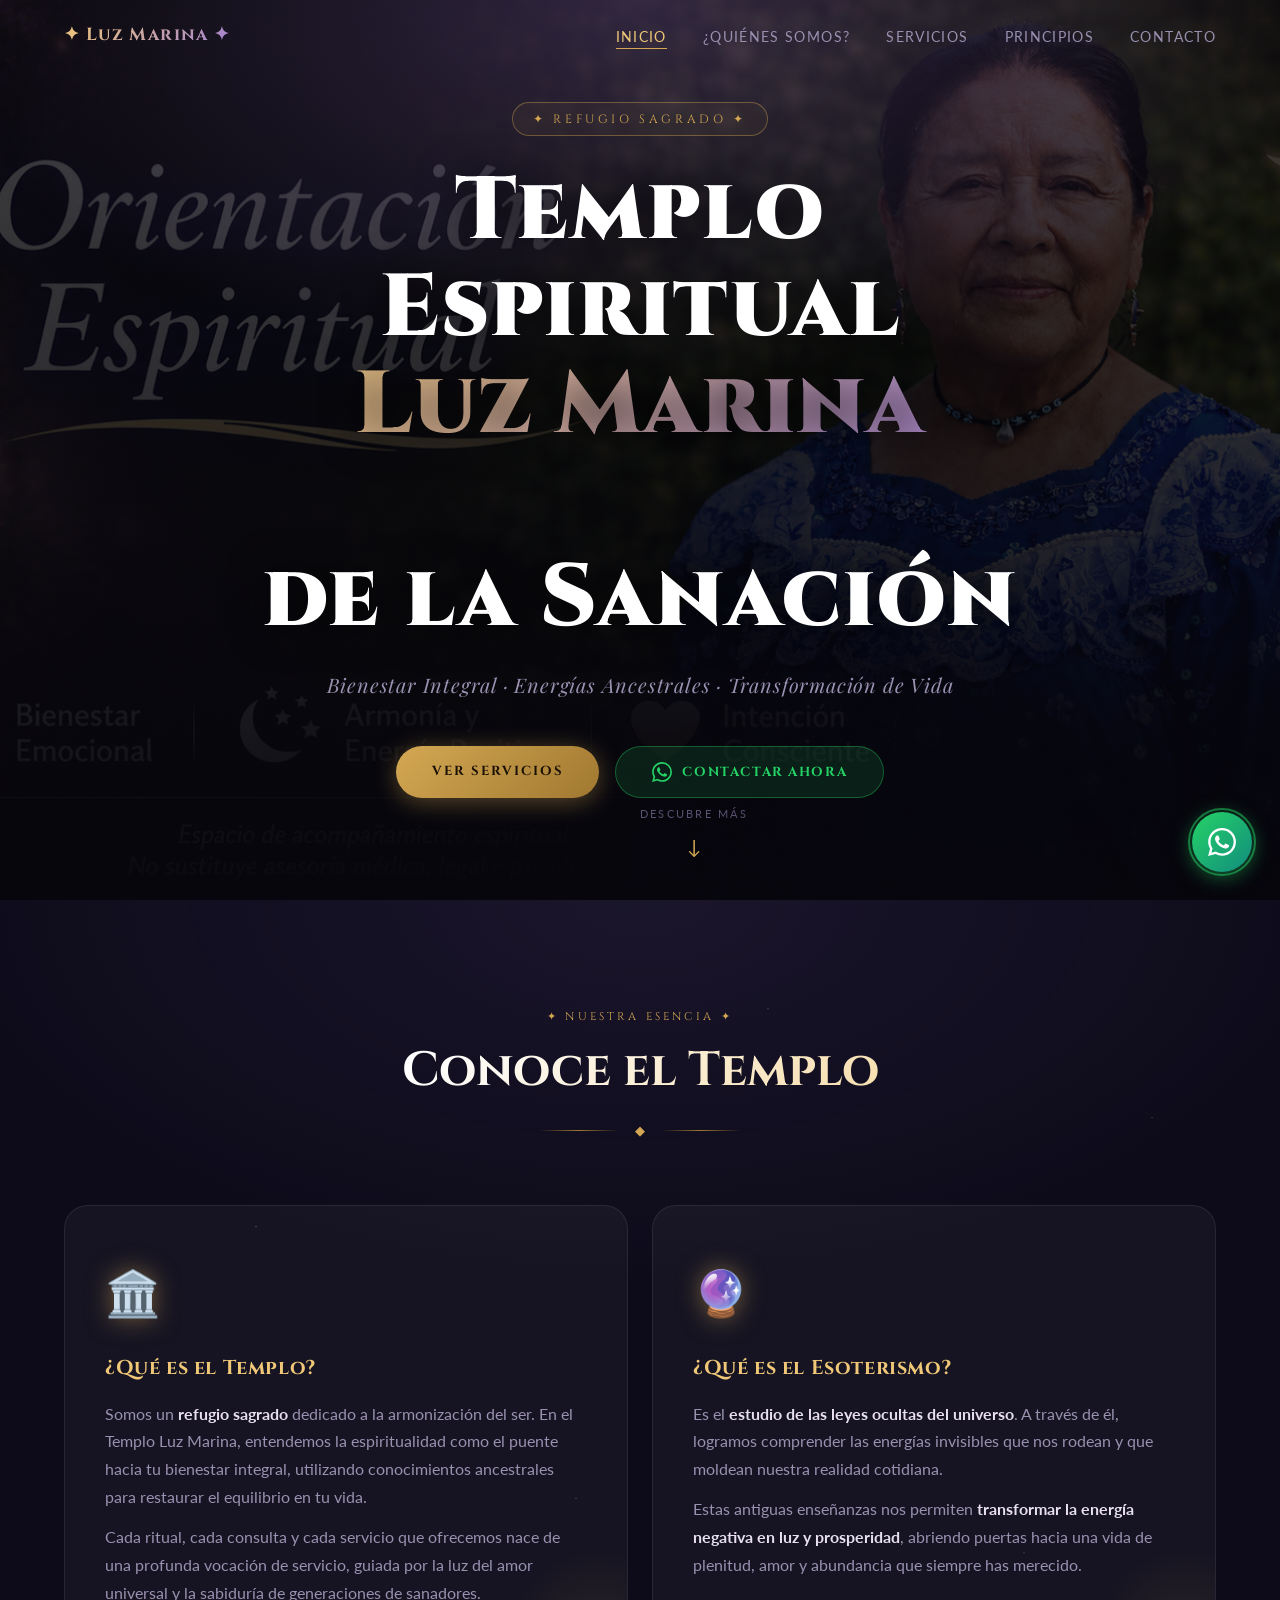
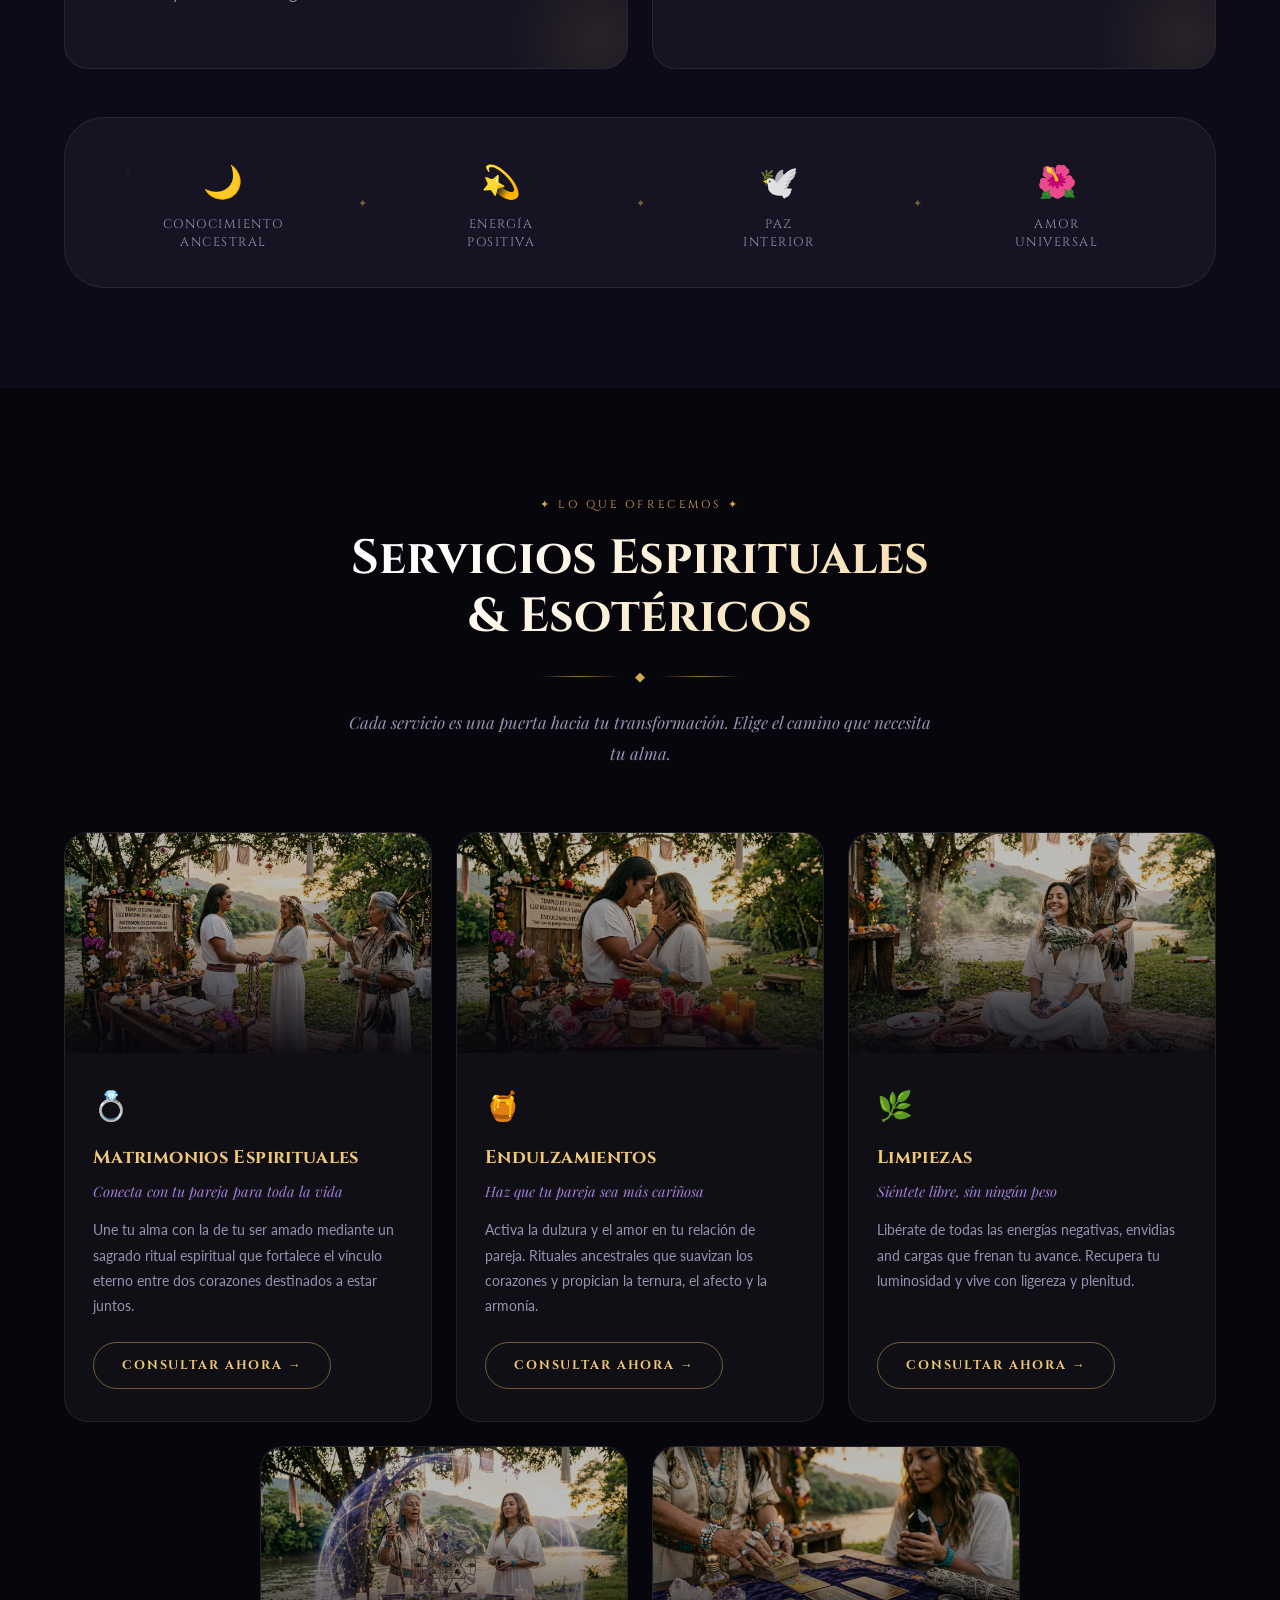
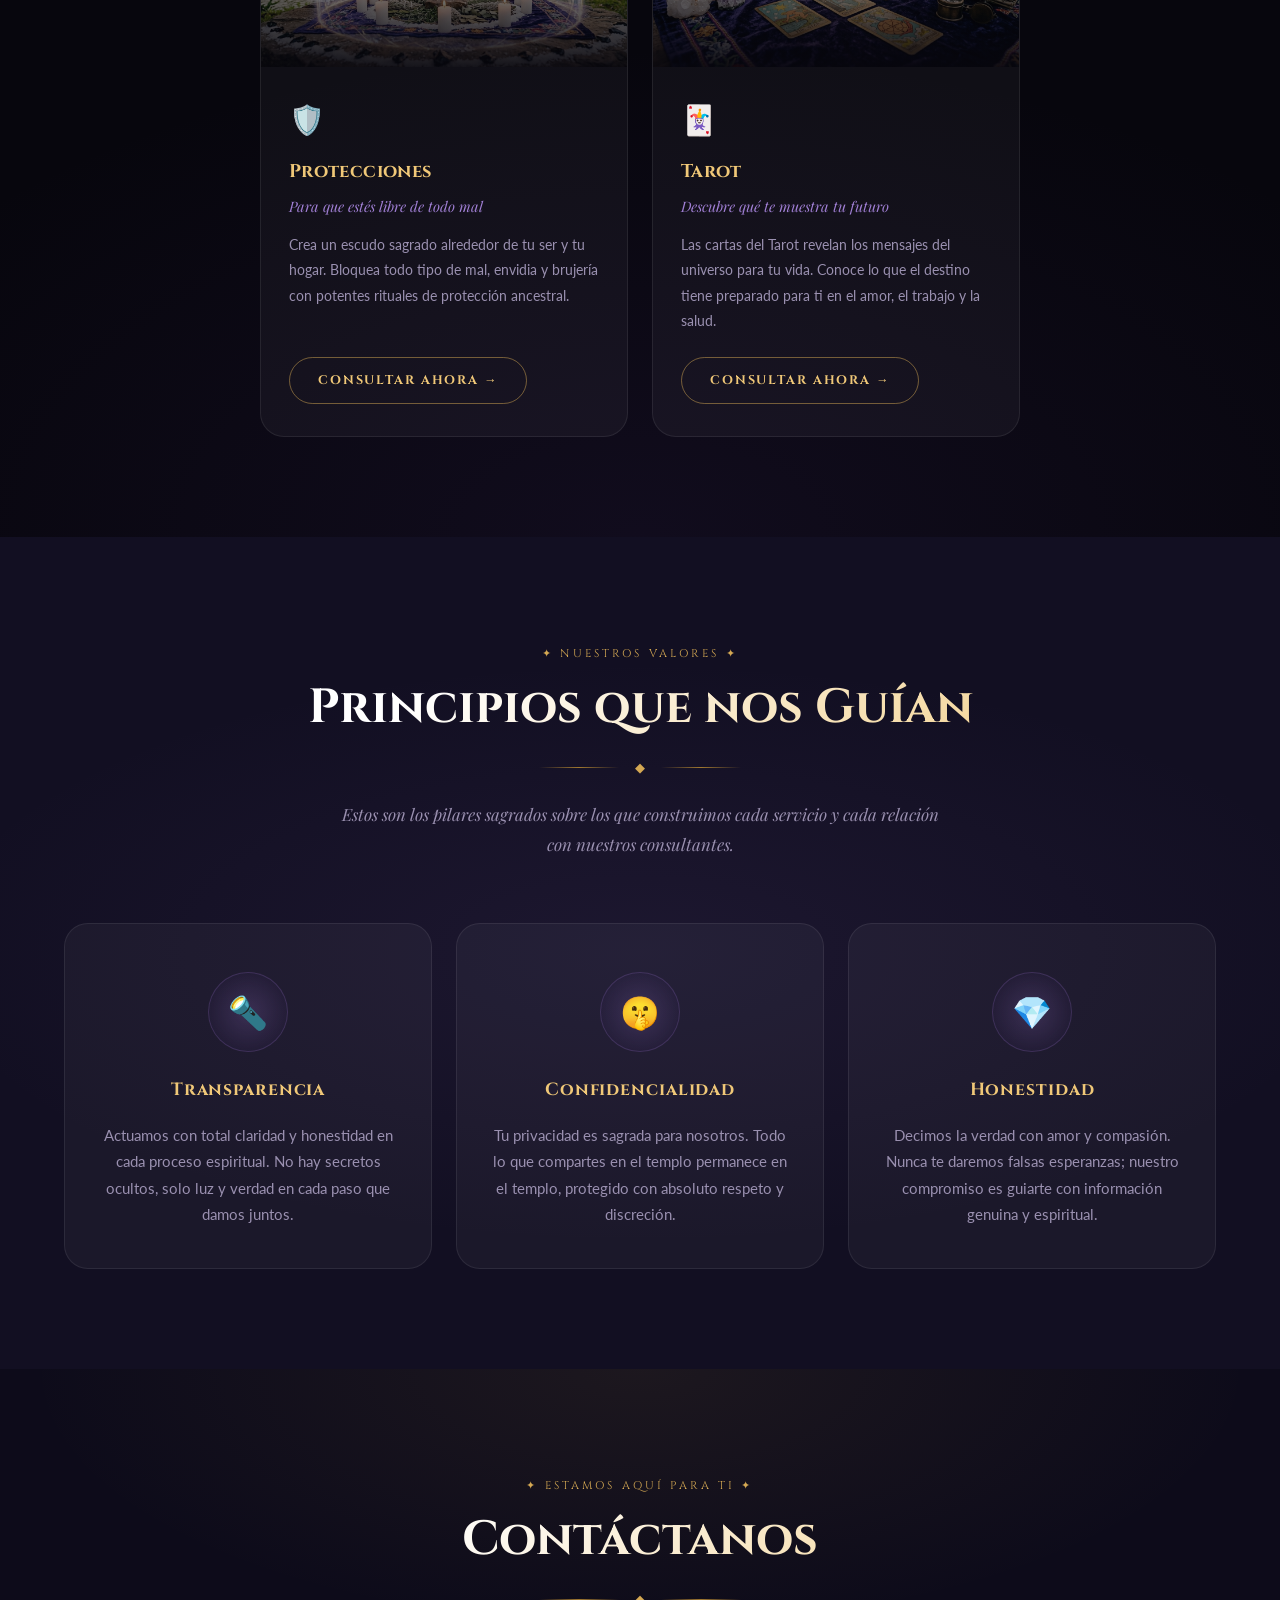
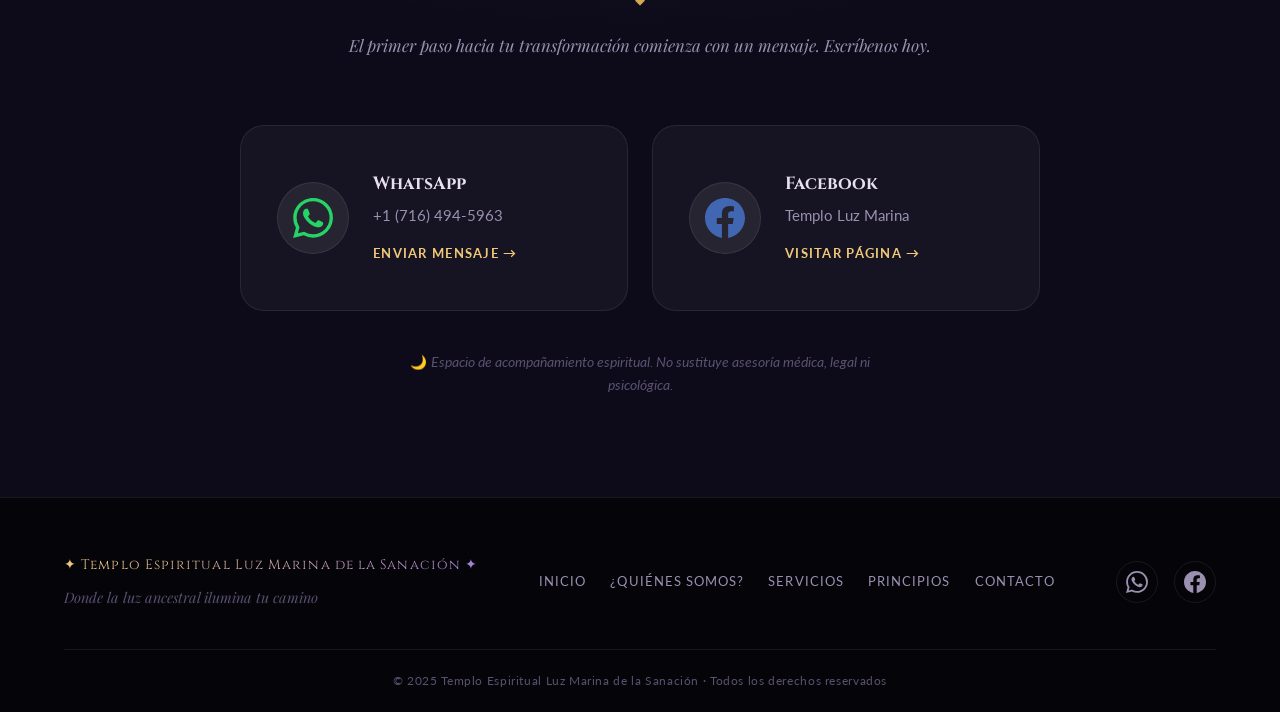
==== commit 9887c411: "Update index.html" ====
--- a/index.html
+++ b/index.html
@@ -9,13 +9,19 @@
   <link rel="preconnect" href="https://fonts.gstatic.com" crossorigin />
   <link href="https://fonts.googleapis.com/css2?family=Cinzel:wght@400;600;700;900&family=Lato:wght@300;400;700&family=Playfair+Display:ital,wght@0,400;0,700;1,400&display=swap" rel="stylesheet" />
   <link rel="stylesheet" href="style.css" />
+  
+  <script async src="https://www.googletagmanager.com/gtag/js?id=AW-18184992061"></script>
+  <script>
+    window.dataLayer = window.dataLayer || [];
+    function gtag(){dataLayer.push(arguments);}
+    gtag('js', new Date());
+    gtag('config', 'AW-18184992061');
+  </script>
 </head>
 <body>
 
-  <!-- ===== FLOATING PARTICLES ===== -->
   <div class="particles" id="particles"></div>
 
-  <!-- ===== NAVIGATION ===== -->
   <nav class="navbar" id="navbar">
     <div class="nav-inner">
       <div class="nav-logo">✦ Luz Marina ✦</div>
@@ -30,7 +36,6 @@
     </div>
   </nav>
 
-  <!-- ===== HERO / PORTADA ===== -->
   <section class="hero" id="inicio">
     <div class="hero-overlay"></div>
     <img src="portada.png" alt="Orientación Espiritual – Templo Luz Marina" class="hero-img" />
@@ -40,7 +45,7 @@
       <p class="hero-subtitle">Bienestar Integral · Energías Ancestrales · Transformación de Vida</p>
       <div class="hero-cta">
         <a href="#servicios" class="btn-primary" id="hero-cta-servicios">Ver Servicios</a>
-        <a href="https://wa.me/17164945963" target="_blank" rel="noopener noreferrer" class="btn-whatsapp" id="hero-cta-whatsapp">
+        <a href="https://wa.me/17164945963" onclick="registrarConversionWhatsapp()" target="_blank" rel="noopener noreferrer" class="btn-whatsapp" id="hero-cta-whatsapp">
           <svg viewBox="0 0 24 24" fill="currentColor" width="20" height="20"><path d="M17.472 14.382c-.297-.149-1.758-.867-2.03-.967-.273-.099-.471-.148-.67.15-.197.297-.767.966-.94 1.164-.173.199-.347.223-.644.075-.297-.15-1.255-.463-2.39-1.475-.883-.788-1.48-1.761-1.653-2.059-.173-.297-.018-.458.13-.606.134-.133.298-.347.446-.52.149-.174.198-.298.298-.497.099-.198.05-.371-.025-.52-.075-.149-.669-1.612-.916-2.207-.242-.579-.487-.5-.669-.51-.173-.008-.371-.01-.57-.01-.198 0-.52.074-.792.372-.272.297-1.04 1.016-1.04 2.479 0 1.462 1.065 2.875 1.213 3.074.149.198 2.096 3.2 5.077 4.487.709.306 1.262.489 1.694.625.712.227 1.36.195 1.871.118.571-.085 1.758-.719 2.006-1.413.248-.694.248-1.289.173-1.413-.074-.124-.272-.198-.57-.347m-5.421 7.403h-.004a9.87 9.87 0 01-5.031-1.378l-.361-.214-3.741.982.998-3.648-.235-.374a9.86 9.86 0 01-1.51-5.26c.001-5.45 4.436-9.884 9.888-9.884 2.64 0 5.122 1.03 6.988 2.898a9.825 9.825 0 012.893 6.994c-.003 5.45-4.437 9.884-9.885 9.884m8.413-18.297A11.815 11.815 0 0012.05 0C5.495 0 .16 5.335.157 11.892c0 2.096.547 4.142 1.588 5.945L.057 24l6.305-1.654a11.882 11.882 0 005.683 1.448h.005c6.554 0 11.89-5.335 11.893-11.893a11.821 11.821 0 00-3.48-8.413z"/></svg>
           Contactar ahora
         </a>
@@ -52,7 +57,6 @@
     </div>
   </section>
 
-  <!-- ===== QUIÉNES SOMOS / ESOTERISMO ===== -->
   <section class="about" id="quienes-somos">
     <div class="section-stars"></div>
     <div class="container">
@@ -116,7 +120,6 @@
     </div>
   </section>
 
-  <!-- ===== SERVICIOS ===== -->
   <section class="services" id="servicios">
     <div class="container">
       <div class="section-header">
@@ -132,7 +135,6 @@
 
       <div class="services-grid">
 
-        <!-- MATRIMONIOS -->
         <div class="service-card" id="service-matrimonios">
           <div class="service-img-wrapper">
             <img src="matrimonios.png.png" alt="Matrimonios Espirituales" class="service-img" />
@@ -143,13 +145,12 @@
             <h3 class="service-title">Matrimonios Espirituales</h3>
             <p class="service-tagline">Conecta con tu pareja para toda la vida</p>
             <p class="service-desc">Une tu alma con la de tu ser amado mediante un sagrado ritual espiritual que fortalece el vínculo eterno entre dos corazones destinados a estar juntos.</p>
-            <a href="https://wa.me/17164945963?text=Hola,%20me%20interesa%20el%20servicio%20de%20Matrimonios%20Espirituales" target="_blank" rel="noopener noreferrer" class="service-btn" id="btn-matrimonios">
-              Consultar ahora →
-            </a>
-          </div>
-        </div>
-
-        <!-- ENDULZAMIENTOS -->
+            <a href="https://wa.me/17164945963?text=Hola,%20me%20interesa%20el%20servicio%20de%20Matrimonios%20Espirituales" onclick="registrarConversionWhatsapp()" target="_blank" rel="noopener noreferrer" class="service-btn" id="btn-matrimonios">
+              Consultar ahora →
+            </a>
+          </div>
+        </div>
+
         <div class="service-card" id="service-endulzamientos">
           <div class="service-img-wrapper">
             <img src="endulzamientos.png.png" alt="Endulzamientos" class="service-img" />
@@ -160,13 +161,12 @@
             <h3 class="service-title">Endulzamientos</h3>
             <p class="service-tagline">Haz que tu pareja sea más cariñosa</p>
             <p class="service-desc">Activa la dulzura y el amor en tu relación de pareja. Rituales ancestrales que suavizan los corazones y propician la ternura, el afecto y la armonía.</p>
-            <a href="https://wa.me/17164945963?text=Hola,%20me%20interesa%20el%20servicio%20de%20Endulzamientos" target="_blank" rel="noopener noreferrer" class="service-btn" id="btn-endulzamientos">
-              Consultar ahora →
-            </a>
-          </div>
-        </div>
-
-        <!-- LIMPIEZAS -->
+            <a href="https://wa.me/17164945963?text=Hola,%20me%20interesa%20el%20servicio%20de%20Endulzamientos" onclick="registrarConversionWhatsapp()" target="_blank" rel="noopener noreferrer" class="service-btn" id="btn-endulzamientos">
+              Consultar ahora →
+            </a>
+          </div>
+        </div>
+
         <div class="service-card" id="service-limpiezas">
           <div class="service-img-wrapper">
             <img src="limpiezas.png.png" alt="Limpiezas Espirituales" class="service-img" />
@@ -176,14 +176,13 @@
             <div class="service-icon">🌿</div>
             <h3 class="service-title">Limpiezas</h3>
             <p class="service-tagline">Siéntete libre, sin ningún peso</p>
-            <p class="service-desc">Libérate de todas las energías negativas, envidias y cargas que frenan tu avance. Recupera tu luminosidad y vive con ligereza y plenitud.</p>
-            <a href="https://wa.me/17164945963?text=Hola,%20me%20interesa%20el%20servicio%20de%20Limpiezas%20Espirituales" target="_blank" rel="noopener noreferrer" class="service-btn" id="btn-limpiezas">
-              Consultar ahora →
-            </a>
-          </div>
-        </div>
-
-        <!-- PROTECCIONES -->
+            <p class="service-desc">Libérate de todas las energías negativas, envidias and cargas que frenan tu avance. Recupera tu luminosidad y vive con ligereza y plenitud.</p>
+            <a href="https://wa.me/17164945963?text=Hola,%20me%20interesa%20el%20servicio%20de%20Limpiezas%20Espirituales" onclick="registrarConversionWhatsapp()" target="_blank" rel="noopener noreferrer" class="service-btn" id="btn-limpiezas">
+              Consultar ahora →
+            </a>
+          </div>
+        </div>
+
         <div class="service-card" id="service-protecciones">
           <div class="service-img-wrapper">
             <img src="protecciones.png.png" alt="Protecciones Espirituales" class="service-img" />
@@ -194,13 +193,12 @@
             <h3 class="service-title">Protecciones</h3>
             <p class="service-tagline">Para que estés libre de todo mal</p>
             <p class="service-desc">Crea un escudo sagrado alrededor de tu ser y tu hogar. Bloquea todo tipo de mal, envidia y brujería con potentes rituales de protección ancestral.</p>
-            <a href="https://wa.me/17164945963?text=Hola,%20me%20interesa%20el%20servicio%20de%20Protecciones%20Espirituales" target="_blank" rel="noopener noreferrer" class="service-btn" id="btn-protecciones">
-              Consultar ahora →
-            </a>
-          </div>
-        </div>
-
-        <!-- TAROT -->
+            <a href="https://wa.me/17164945963?text=Hola,%20me%20interesa%20el%20servicio%20de%20Protecciones%20Espirituales" onclick="registrarConversionWhatsapp()" target="_blank" rel="noopener noreferrer" class="service-btn" id="btn-protecciones">
+              Consultar ahora →
+            </a>
+          </div>
+        </div>
+
         <div class="service-card service-card--featured" id="service-tarot">
           <div class="service-img-wrapper">
             <img src="tarot.png.png" alt="Lectura de Tarot" class="service-img" />
@@ -211,17 +209,16 @@
             <h3 class="service-title">Tarot</h3>
             <p class="service-tagline">Descubre qué te muestra tu futuro</p>
             <p class="service-desc">Las cartas del Tarot revelan los mensajes del universo para tu vida. Conoce lo que el destino tiene preparado para ti en el amor, el trabajo y la salud.</p>
-            <a href="https://wa.me/17164945963?text=Hola,%20me%20interesa%20una%20lectura%20de%20Tarot" target="_blank" rel="noopener noreferrer" class="service-btn" id="btn-tarot">
-              Consultar ahora →
-            </a>
-          </div>
-        </div>
-
-      </div>
-    </div>
-  </section>
-
-  <!-- ===== PRINCIPIOS ===== -->
+            <a href="https://wa.me/17164945963?text=Hola,%20me%20interesa%20una%20lectura%20de%20Tarot" onclick="registrarConversionWhatsapp()" target="_blank" rel="noopener noreferrer" class="service-btn" id="btn-tarot">
+              Consultar ahora →
+            </a>
+          </div>
+        </div>
+
+      </div>
+    </div>
+  </section>
+
   <section class="principles" id="principios">
     <div class="container">
       <div class="section-header">
@@ -266,7 +263,6 @@
     </div>
   </section>
 
-  <!-- ===== CONTACTO ===== -->
   <section class="contact" id="contacto">
     <div class="container">
       <div class="section-header">
@@ -281,7 +277,7 @@
       </div>
 
       <div class="contact-grid">
-        <a href="https://wa.me/17164945963?text=Hola,%20me%20gustar%C3%ADa%20recibir%20informaci%C3%B3n%20sobre%20los%20servicios%20del%20Templo%20Espiritual%20Luz%20Marina" target="_blank" rel="noopener noreferrer" class="contact-card" id="contact-whatsapp">
+        <a href="https://wa.me/17164945963?text=Hola,%20me%20gustar%C3%ADa%20recibir%20informaci%C3%B3n%20sobre%20los%20servicios%20del%20Templo%20Espiritual%20Luz%20Marina" onclick="registrarConversionWhatsapp()" target="_blank" rel="noopener noreferrer" class="contact-card" id="contact-whatsapp">
           <div class="contact-card-icon">
             <svg viewBox="0 0 24 24" fill="currentColor" width="40" height="40"><path d="M17.472 14.382c-.297-.149-1.758-.867-2.03-.967-.273-.099-.471-.148-.67.15-.197.297-.767.966-.94 1.164-.173.199-.347.223-.644.075-.297-.15-1.255-.463-2.39-1.475-.883-.788-1.48-1.761-1.653-2.059-.173-.297-.018-.458.13-.606.134-.133.298-.347.446-.52.149-.174.198-.298.298-.497.099-.198.05-.371-.025-.52-.075-.149-.669-1.612-.916-2.207-.242-.579-.487-.5-.669-.51-.173-.008-.371-.01-.57-.01-.198 0-.52.074-.792.372-.272.297-1.04 1.016-1.04 2.479 0 1.462 1.065 2.875 1.213 3.074.149.198 2.096 3.2 5.077 4.487.709.306 1.262.489 1.694.625.712.227 1.36.195 1.871.118.571-.085 1.758-.719 2.006-1.413.248-.694.248-1.289.173-1.413-.074-.124-.272-.198-.57-.347m-5.421 7.403h-.004a9.87 9.87 0 01-5.031-1.378l-.361-.214-3.741.982.998-3.648-.235-.374a9.86 9.86 0 01-1.51-5.26c.001-5.45 4.436-9.884 9.888-9.884 2.64 0 5.122 1.03 6.988 2.898a9.825 9.825 0 012.893 6.994c-.003 5.45-4.437 9.884-9.885 9.884m8.413-18.297A11.815 11.815 0 0012.05 0C5.495 0 .16 5.335.157 11.892c0 2.096.547 4.142 1.588 5.945L.057 24l6.305-1.654a11.882 11.882 0 005.683 1.448h.005c6.554 0 11.89-5.335 11.893-11.893a11.821 11.821 0 00-3.48-8.413z"/></svg>
           </div>
@@ -312,7 +308,6 @@
     </div>
   </section>
 
-  <!-- ===== FOOTER ===== -->
   <footer class="footer">
     <div class="container">
       <div class="footer-inner">
@@ -328,7 +323,7 @@
           <a href="#contacto">Contacto</a>
         </div>
         <div class="footer-social">
-          <a href="https://wa.me/17164945963" target="_blank" rel="noopener noreferrer" id="footer-whatsapp" aria-label="WhatsApp">
+          <a href="https://wa.me/17164945963" onclick="registrarConversionWhatsapp()" target="_blank" rel="noopener noreferrer" id="footer-whatsapp" aria-label="WhatsApp">
             <svg viewBox="0 0 24 24" fill="currentColor" width="22" height="22"><path d="M17.472 14.382c-.297-.149-1.758-.867-2.03-.967-.273-.099-.471-.148-.67.15-.197.297-.767.966-.94 1.164-.173.199-.347.223-.644.075-.297-.15-1.255-.463-2.39-1.475-.883-.788-1.48-1.761-1.653-2.059-.173-.297-.018-.458.13-.606.134-.133.298-.347.446-.52.149-.174.198-.298.298-.497.099-.198.05-.371-.025-.52-.075-.149-.669-1.612-.916-2.207-.242-.579-.487-.5-.669-.51-.173-.008-.371-.01-.57-.01-.198 0-.52.074-.792.372-.272.297-1.04 1.016-1.04 2.479 0 1.462 1.065 2.875 1.213 3.074.149.198 2.096 3.2 5.077 4.487.709.306 1.262.489 1.694.625.712.227 1.36.195 1.871.118.571-.085 1.758-.719 2.006-1.413.248-.694.248-1.289.173-1.413-.074-.124-.272-.198-.57-.347m-5.421 7.403h-.004a9.87 9.87 0 01-5.031-1.378l-.361-.214-3.741.982.998-3.648-.235-.374a9.86 9.86 0 01-1.51-5.26c.001-5.45 4.436-9.884 9.888-9.884 2.64 0 5.122 1.03 6.988 2.898a9.825 9.825 0 012.893 6.994c-.003 5.45-4.437 9.884-9.885 9.884m8.413-18.297A11.815 11.815 0 0012.05 0C5.495 0 .16 5.335.157 11.892c0 2.096.547 4.142 1.588 5.945L.057 24l6.305-1.654a11.882 11.882 0 005.683 1.448h.005c6.554 0 11.89-5.335 11.893-11.893a11.821 11.821 0 00-3.48-8.413z"/></svg>
           </a>
           <a href="https://www.facebook.com/share/1Cs2CibDxt/?mibextid=wwXIfr" target="_blank" rel="noopener noreferrer" id="footer-facebook" aria-label="Facebook">
@@ -340,14 +335,24 @@
         <p>© 2025 Templo Espiritual Luz Marina de la Sanación · Todos los derechos reservados</p>
       </div>
     </div>
-  </footer>
-
-  <!-- ===== FLOATING WA BUTTON ===== -->
-  <a href="https://wa.me/17164945963?text=Hola,%20me%20gustar%C3%ADa%20recibir%20informaci%C3%B3n%20sobre%20los%20servicios%20del%20Templo%20Espiritual%20Luz%20Marina" target="_blank" rel="noopener noreferrer" class="float-wa" id="float-wa" aria-label="Contactar por WhatsApp">
+  </section>
+
+  <a href="https://wa.me/17164945963?text=Hola,%20me%20gustar%C3%ADa%20recibir%20informaci%C3%B3n%20sobre%20los%20servicios%20del%20Templo%20Espiritual%20Luz%20Marina" onclick="registrarConversionWhatsapp()" target="_blank" rel="noopener noreferrer" class="float-wa" id="float-wa" aria-label="Contactar por WhatsApp">
     <svg viewBox="0 0 24 24" fill="currentColor" width="28" height="28"><path d="M17.472 14.382c-.297-.149-1.758-.867-2.03-.967-.273-.099-.471-.148-.67.15-.197.297-.767.966-.94 1.164-.173.199-.347.223-.644.075-.297-.15-1.255-.463-2.39-1.475-.883-.788-1.48-1.761-1.653-2.059-.173-.297-.018-.458.13-.606.134-.133.298-.347.446-.52.149-.174.198-.298.298-.497.099-.198.05-.371-.025-.52-.075-.149-.669-1.612-.916-2.207-.242-.579-.487-.5-.669-.51-.173-.008-.371-.01-.57-.01-.198 0-.52.074-.792.372-.272.297-1.04 1.016-1.04 2.479 0 1.462 1.065 2.875 1.213 3.074.149.198 2.096 3.2 5.077 4.487.709.306 1.262.489 1.694.625.712.227 1.36.195 1.871.118.571-.085 1.758-.719 2.006-1.413.248-.694.248-1.289.173-1.413-.074-.124-.272-.198-.57-.347m-5.421 7.403h-.004a9.87 9.87 0 01-5.031-1.378l-.361-.214-3.741.982.998-3.648-.235-.374a9.86 9.86 0 01-1.51-5.26c.001-5.45 4.436-9.884 9.888-9.884 2.64 0 5.122 1.03 6.988 2.898a9.825 9.825 0 012.893 6.994c-.003 5.45-4.437 9.884-9.885 9.884m8.413-18.297A11.815 11.815 0 0012.05 0C5.495 0 .16 5.335.157 11.892c0 2.096.547 4.142 1.588 5.945L.057 24l6.305-1.654a11.882 11.882 0 005.683 1.448h.005c6.554 0 11.89-5.335 11.893-11.893a11.821 11.821 0 00-3.48-8.413z"/></svg>
     <span class="float-wa-tooltip">¡Escríbenos!</span>
   </a>
 
+  <script>
+  function registrarConversionWhatsapp() {
+    gtag('event', 'conversion', {
+        'send_to': 'AW-18184992061/HCUbCPCXr7iCEl3qo99D',
+        'value': 1.0,
+        'currency': 'COP',
+        'transaction_id': ''
+    });
+  }
+  </script>
+
   <script src="script.js"></script>
 </body>
 </html>
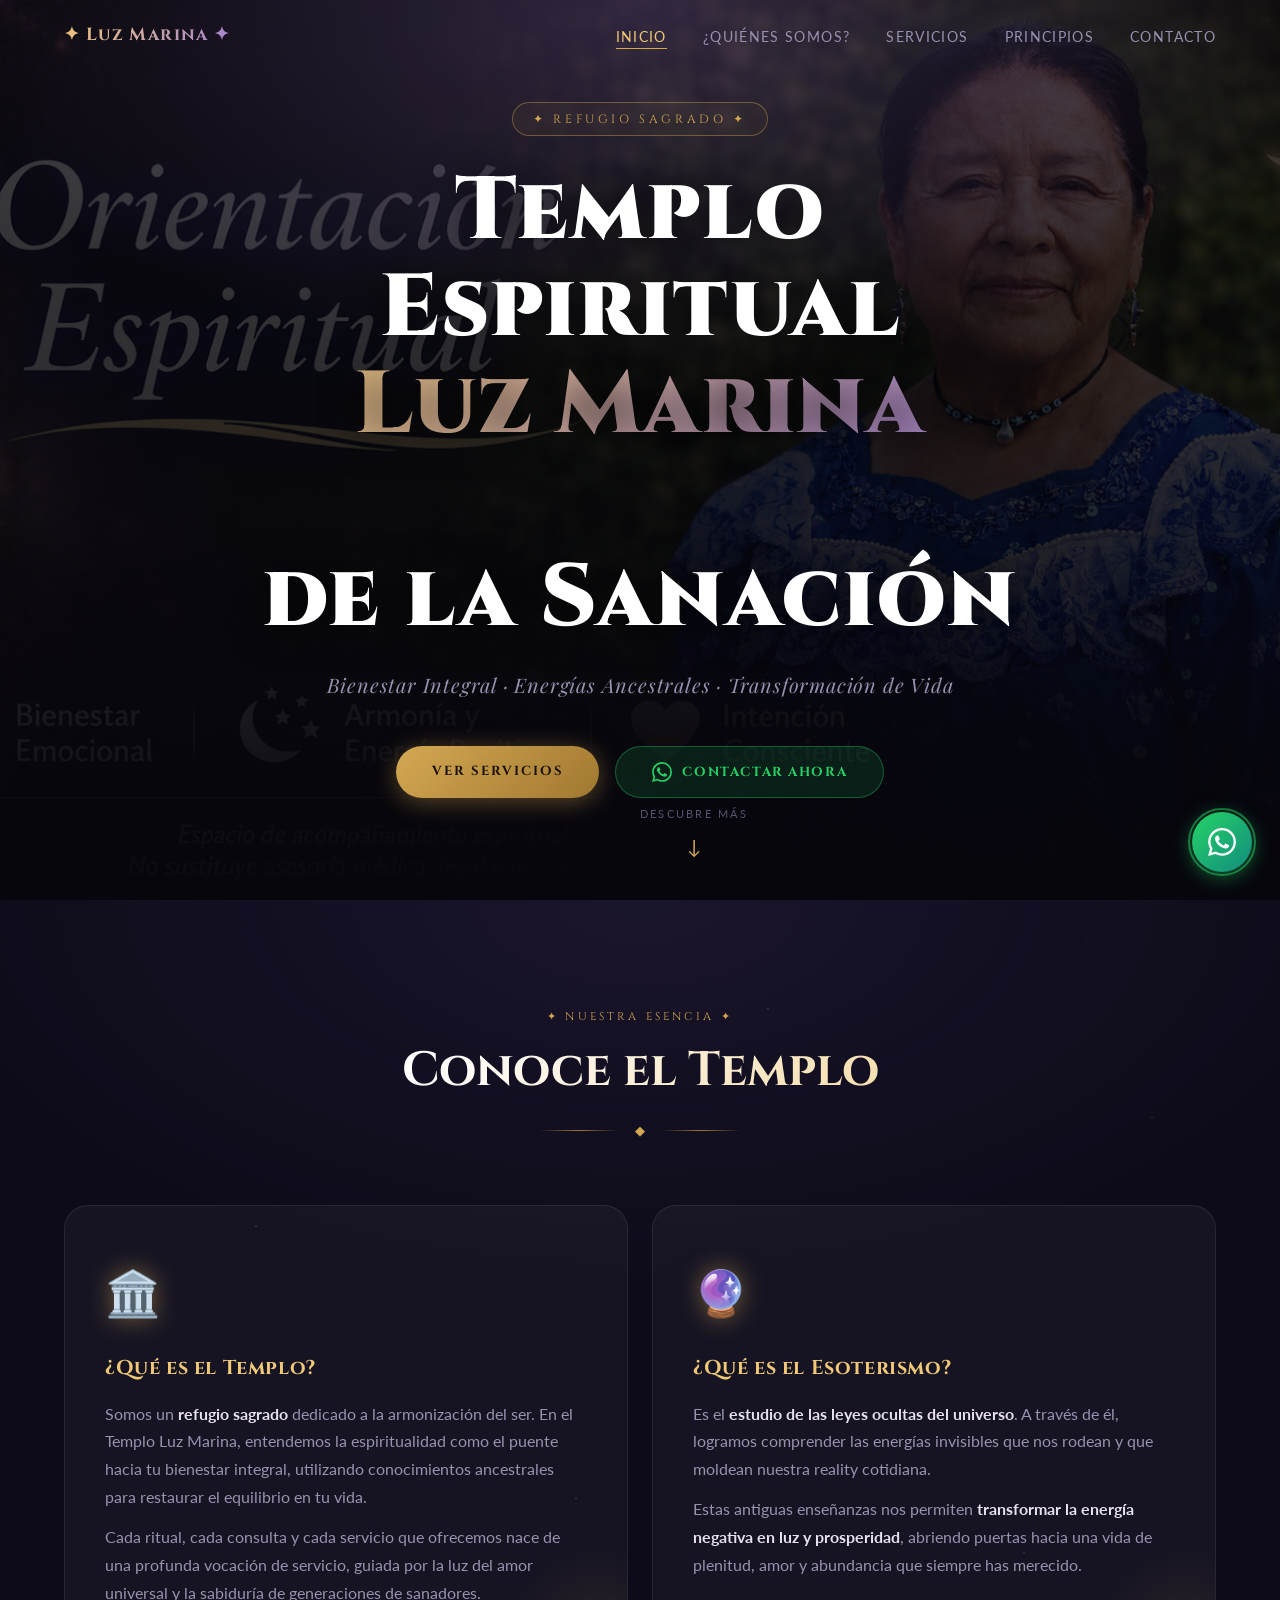
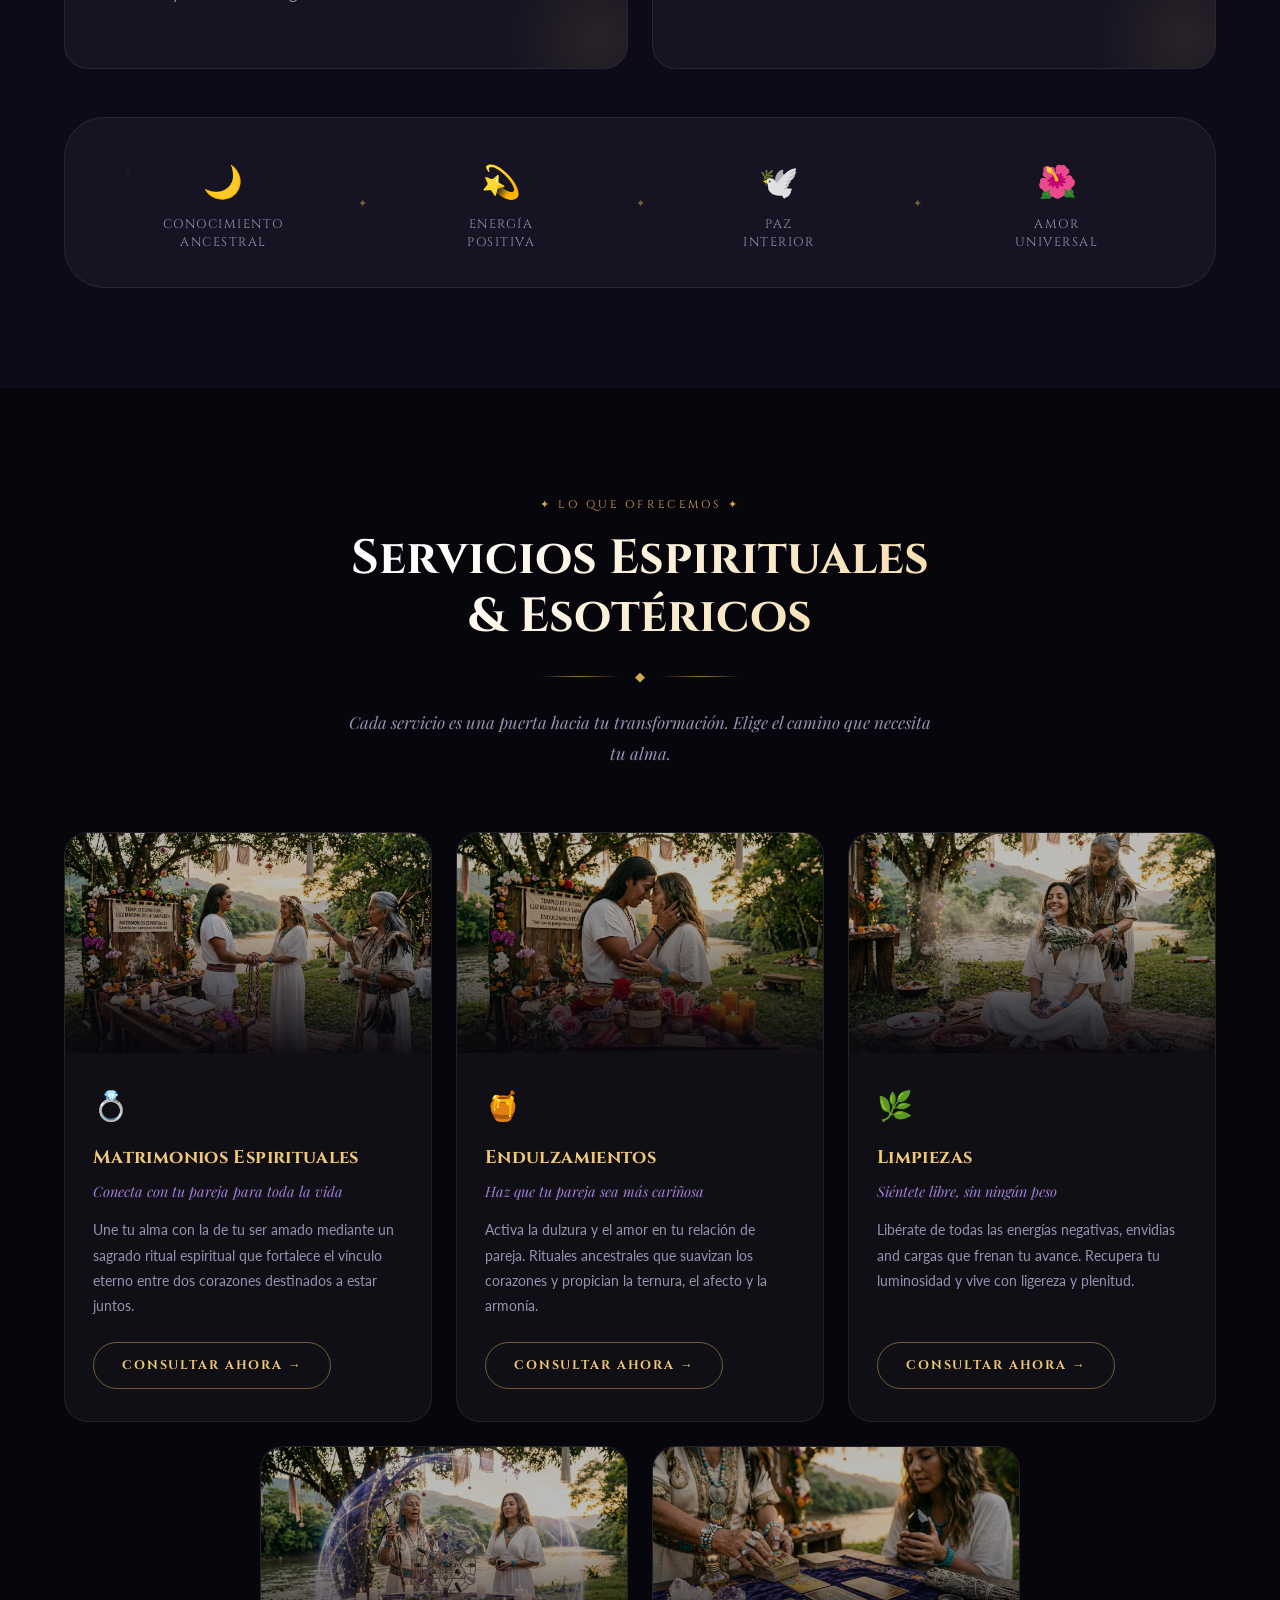
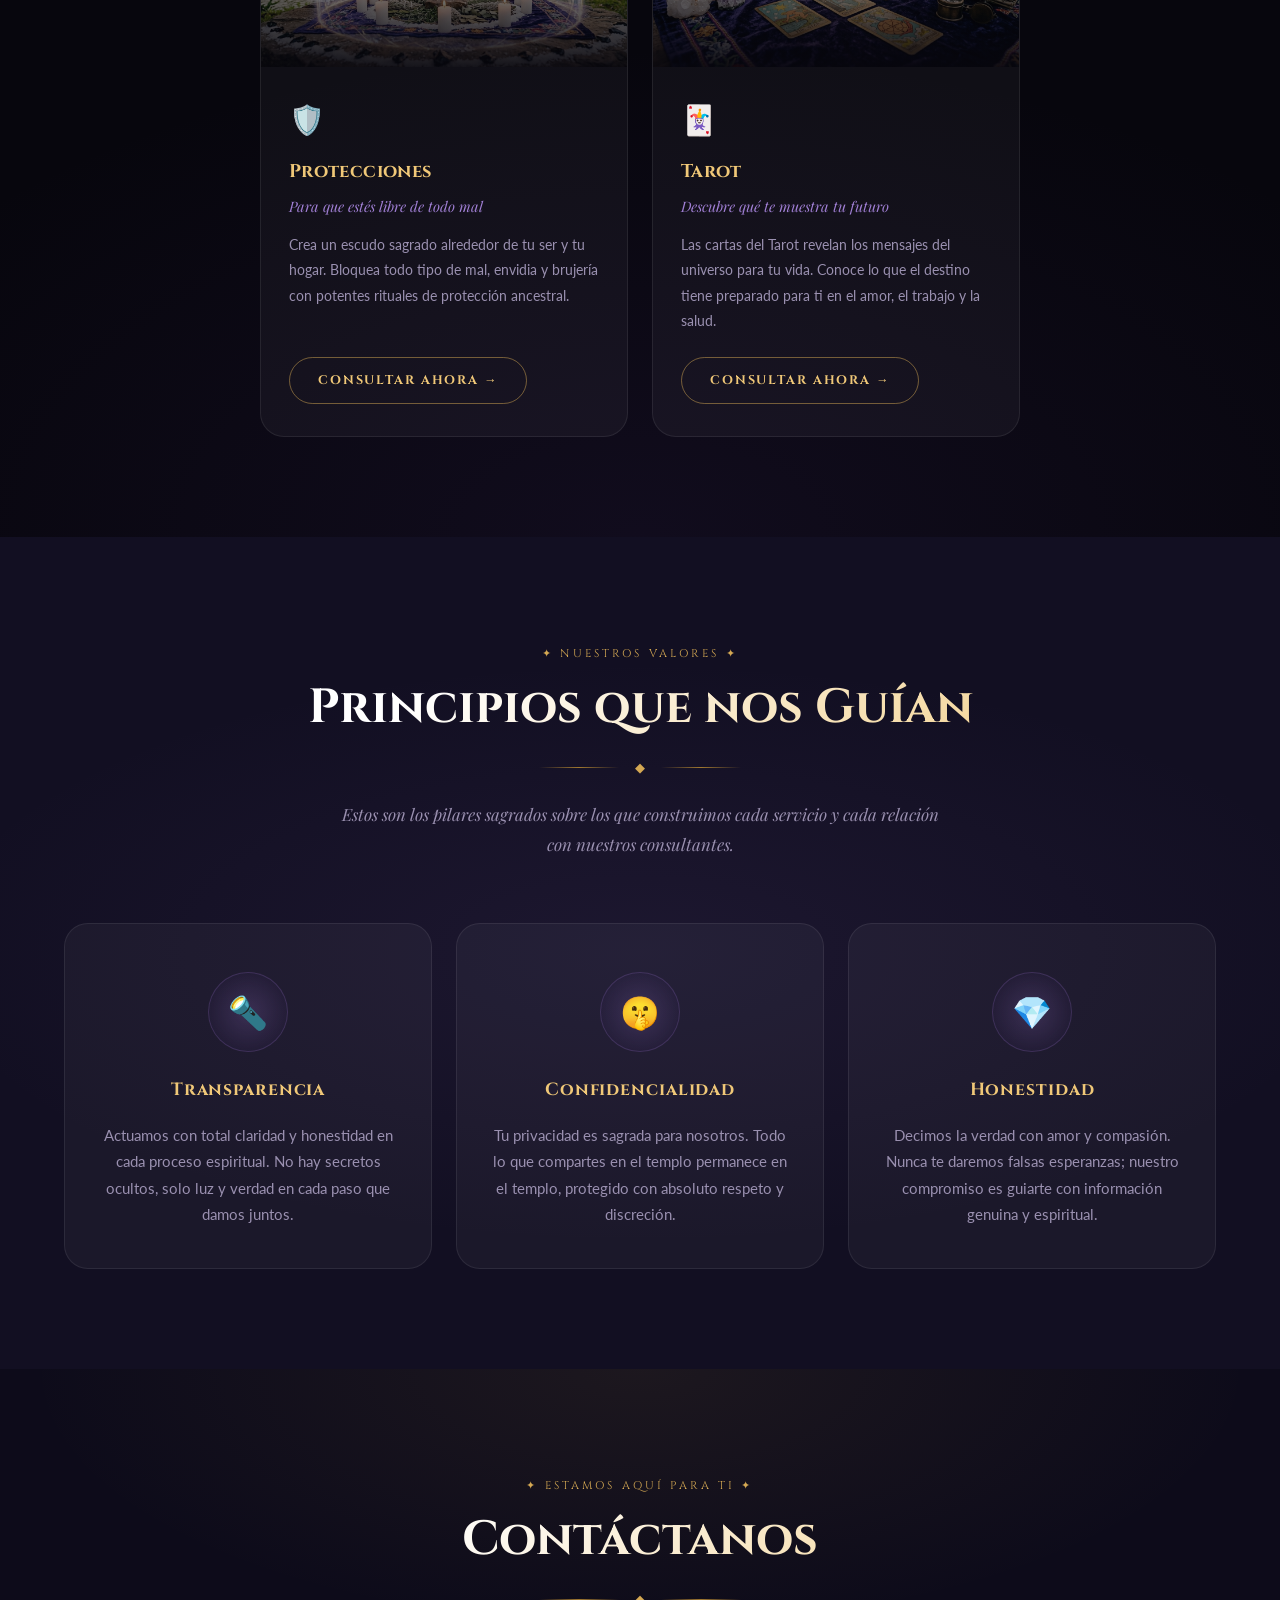
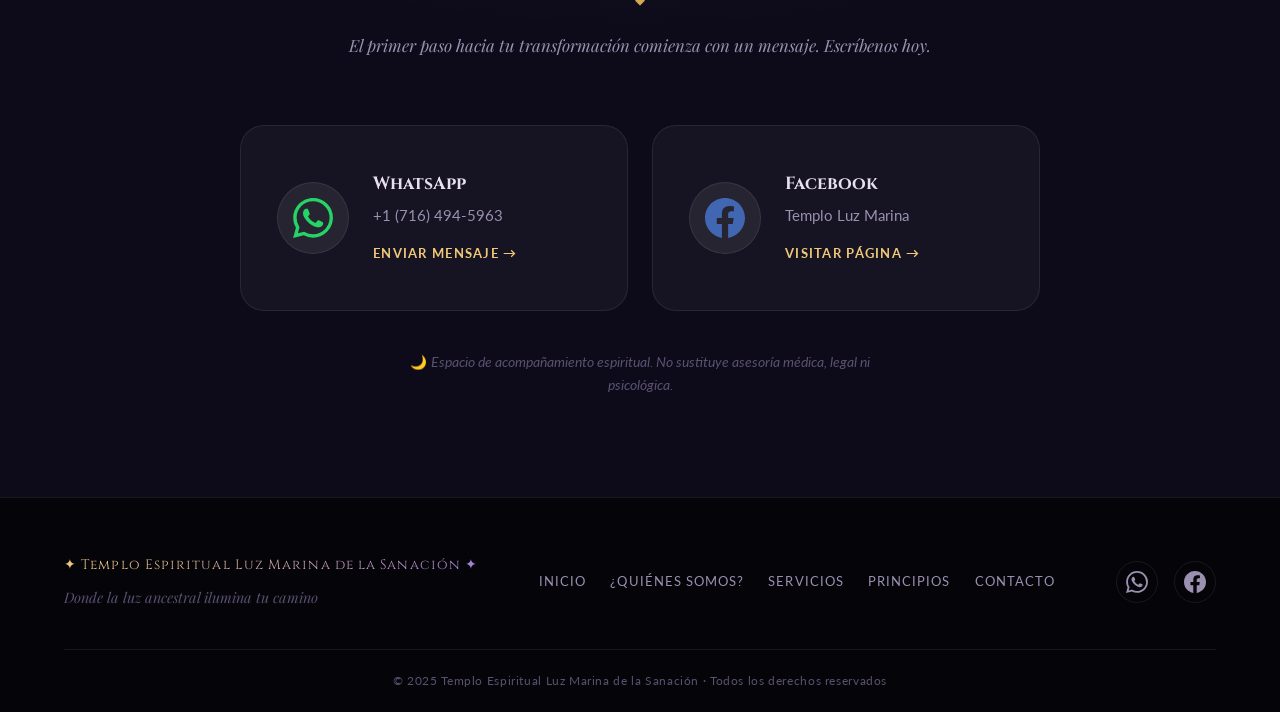
==== commit 29ddadc7: "Update index.html" ====
--- a/index.html
+++ b/index.html
@@ -10,12 +10,13 @@
   <link href="https://fonts.googleapis.com/css2?family=Cinzel:wght@400;600;700;900&family=Lato:wght@300;400;700&family=Playfair+Display:ital,wght@0,400;0,700;1,400&display=swap" rel="stylesheet" />
   <link rel="stylesheet" href="style.css" />
   
-  <script async src="https://www.googletagmanager.com/gtag/js?id=AW-18184992061"></script>
+  <!-- Google tag (gtag.js) -->
+  <script async src="https://www.googletagmanager.com/gtag/js?id=AW-18193993831"></script>
   <script>
     window.dataLayer = window.dataLayer || [];
     function gtag(){dataLayer.push(arguments);}
     gtag('js', new Date());
-    gtag('config', 'AW-18184992061');
+    gtag('config', 'AW-18193993831');
   </script>
 </head>
 <body>
@@ -87,7 +88,7 @@
           <div class="about-card-icon">🔮</div>
           <h3>¿Qué es el Esoterismo?</h3>
           <p>
-            Es el <strong>estudio de las leyes ocultas del universo</strong>. A través de él, logramos comprender las energías invisibles que nos rodean y que moldean nuestra realidad cotidiana.
+            Es el <strong>estudio de las leyes ocultas del universo</strong>. A través de él, logramos comprender las energías invisibles que nos rodean y que moldean nuestra reality cotidiana.
           </p>
           <p>
             Estas antiguas enseñanzas nos permiten <strong>transformar la energía negativa en luz y prosperidad</strong>, abriendo puertas hacia una vida de plenitud, amor y abundancia que siempre has merecido.
@@ -342,10 +343,11 @@
     <span class="float-wa-tooltip">¡Escríbenos!</span>
   </a>
 
+  <!-- Nueva Función de Conversión de WhatsApp -->
   <script>
   function registrarConversionWhatsapp() {
     gtag('event', 'conversion', {
-        'send_to': 'AW-18184992061/HCUbCPCXr7iCEl3qo99D',
+        'send_to': 'AW-18193993831/HiNECMbjmbYcEOegyeND',
         'value': 1.0,
         'currency': 'COP',
         'transaction_id': ''
